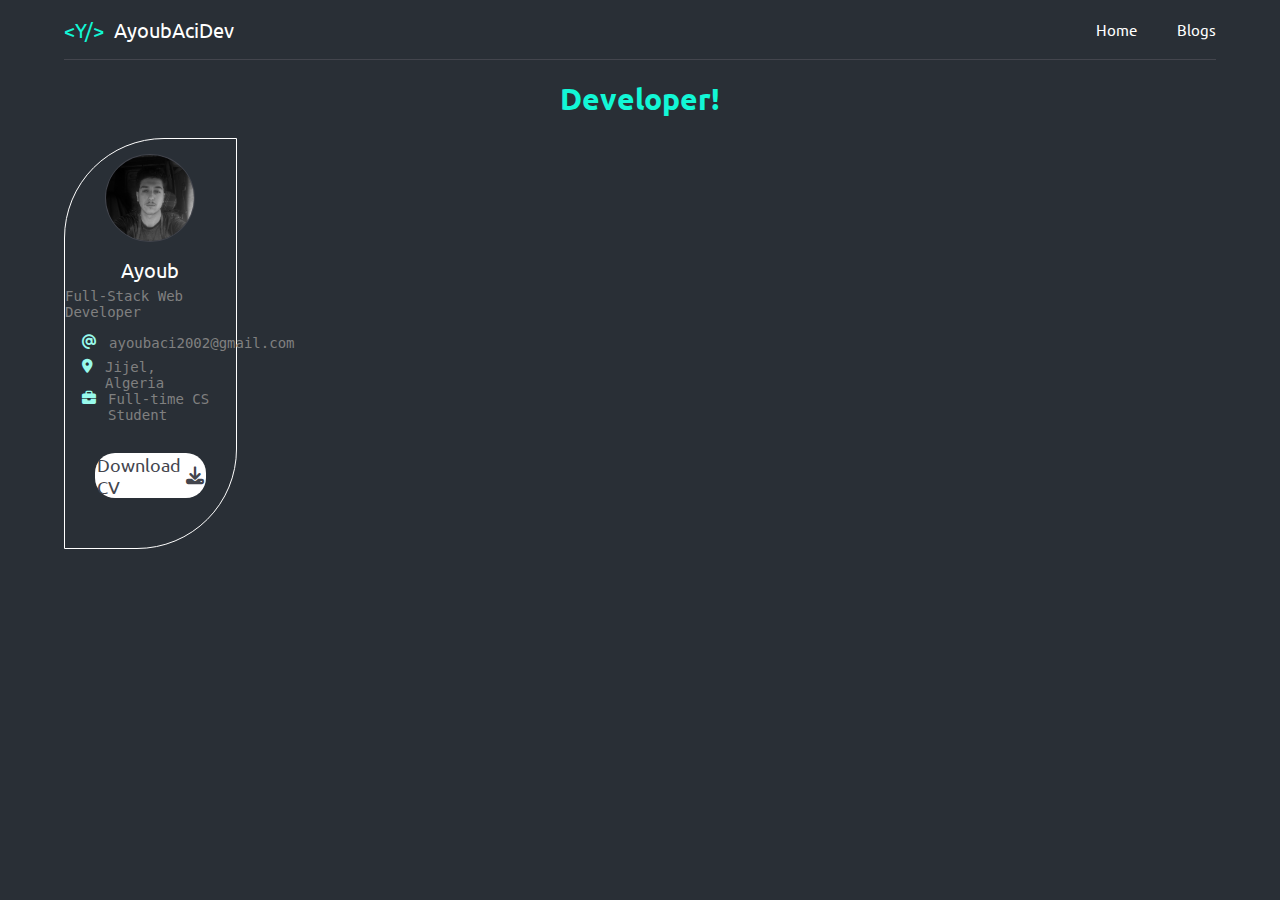
==== index.html @ ac1cf70b "startted working on the welcome section" ====
<!DOCTYPE html>
<html lang="en">
<head>
  <meta charset="UTF-8">
  <meta name="viewport" content="width=device-width, initial-scale=1.0">
  <!--css src files-->
  <link rel="stylesheet" href="./css/style.css">
  <link rel="stylesheet" href="./css/all.min.css">
  <!--css src files-->
  <!-- fonts external links -->
  <link rel="preconnect" href="https://fonts.googleapis.com">
  <link rel="preconnect" href="https://fonts.gstatic.com" crossorigin>
  <link href="https://fonts.googleapis.com/css2?family=Ubuntu:ital,wght@0,300;0,400;0,500;0,700;1,300;1,400;1,500;1,700&display=swap" rel="stylesheet">
  <!-- fonts external links -->
  <title>Ayoub's Space</title>
</head>
<body>
  <!-- header section-->
  <header>
    <div class="header-left">
      <div class="logo">&lt;Y/&gt;</div>
      <p class="logo-text">AyoubAciDev</p>
    </div>
    <div class="header-center">
      <a class="hover" href="index.html">Home</a>
      <a class="hover" href="index.html">Blogs</a>
    </div>
    <div class="navbar-trigger">
      <span></span>
      <span></span>
    </div>
  </header>
  <div class="drop-menu">
  </div>
  <!-- header section-->
  <!-- welcome section-->
   <h1>Developer!</h1>
   <div class="welcome-section">
    <div class="info-card">
      <img src="./assets/imgs/IMG20240409101817 (1).jpg" alt="profile pic">
      <p class="name">Ayoub</p>
      <p class="work-title grey-text">Full-Stack Web Developer</p>
      <div class="info-container">
        <i class="fa-solid fa-at"></i>
        <p class="grey-text">ayoubaci2002@gmail.com</p>
      </div>
      <div class="info-container">
        <i class="fa-solid fa-location-dot"></i>
        <p class="grey-text">Jijel, Algeria</p>
      </div>
      <div class="info-container">
        <i class="fa-solid fa-briefcase"></i>
        <p class="grey-text">Full-time CS Student</p>
      </div>
      <a href="./assets/documents/Ayoub_ACi.pdf" download class="cv-btn">Download CV <i class="fa-solid fa-download"></i></a>
    </div>
    <div class="aboutme-caption">
    </div>
   </div>
  <!-- welcome section-->
  <script src="main.js"></script>
</body>
</html>
---- css/style.css ----
/* global styling */
* {
  box-sizing: border-box;
  padding: 0px;
  margin: 0px;
}

/* global variables contains the main colors and values reusebale */
 :root {
  /* colors */
  --brand1 : #12F7D6 ;
  --brand2 : #98FAEC ;
  --bg1 : #292F36 ;
  --bg2 : #1A1E23 ;
  --grey : #43454D ;
  --white : #FFFFFF ;
  --html : #E54F26 ;
  --css : #0C73B8 ;
  --js : #E7A020 ;

  /* fonts */
  --main-font : ubuntu;
 }

 body {
  background-color:  var(--bg1);
  display: flex;
  flex-direction: column;
 }

 /* start header styling */
 header {
  display: flex;
  justify-content: space-between;
  height: 65px;
  background-color: var(--bg1);
  width: 90%;
  margin-left: 5%;
  border-bottom: 1.5px solid var(--grey);
  align-items: center;
 }

 /* header left styling */
 header .header-left {
  display: flex;
  width: 33%;
  justify-content: start;
  align-items: center;
  color: var(--white);
  font-family: var(--main-font);
  font-size: 23px;
 }

 /*logo*/
 .logo {
  color: var(--brand1);
  margin-right: 10px;
  font-size: 25px;
 }

 /*header middle part */
 header .header-center {
  display: flex;
  justify-content: end;
  align-items: center;
  width: 33%;
 }

 header .header-center a {
  color: var(--white);
  font-family: var(--main-font);
  font-size: 20px;
  margin-left: 40px;
  text-decoration: none;
 }


 /* hover effect on the header */
 header .hover:hover {
  color: var(--brand1);
 }

 /* start heading styling for the laptop screen size */
 @media (max-width: 1440px) {

  header {
    height: 60px;
  }
  header .header-left,.logo {
    font-size: 20px;
  }

  header .header-center a {
    font-size: 15px;
  }
 }

 /* media query max width 1024 px*/
 @media (max-width : 1024px){
  header {
    font-size: 13px;
  }
 }

 /* end heading styling for the laptop screen size */
 /* navbar trigger */
 header .navbar-trigger {
   display: flex;
   flex-direction: column;
   width: 50px;
   height: 50px;
   justify-content: center;
   align-items: end;
  }
  /* screen size 425px*/
  @media (max-width: 424px){
    header .header-center {
      display: none;
    }
  }

  @media (min-width: 425px){
    header .navbar-trigger {
      display: none;
    }
   }
  
 header .navbar-trigger span {
  width: 30px;
  height: 2px;
  background-color: white; 
  margin-bottom: 5px;
  transition: 100ms;
}

header .navbar-trigger .rotate{
  margin-bottom: -2px;
}
header .navbar-trigger .span1 {
  transform: rotate(45deg);
}
header .navbar-trigger .span2 {
  transform: rotate(-45deg);
}

 /* end header styling */

 /* styling drop menu for mobile screens*/
 .drop-menu {
  display: flex;
  flex-direction: column;
  justify-content: center;
  align-items: center;
  background-color: var(--grey);
  width :90% ;
  margin-left: 5%;
 }

 .drop-menu .menu-item {
   padding: 20px 0px 20px 0px;
   color: var(--white);
   font-family: var(--main-font);
   font-size: 17px;
   text-decoration: none;
   width: 100%;
   text-align: center;
  }
  .drop-menu > .menu-item {
    border-bottom: 1px solid var(--brand1);
  }

  /* start styling profile section*/
  .welcome-section {
    display: flex;
    width: 90%;
    margin-left: 5%;
    /*border: 1px solid red;*/
  }
  
  h1 {
    font-family: var(--main-font);
    color: var(--brand1);
    align-self: center;
    font-size: 30px;
    margin-top: 20px;
    margin-bottom: 20px;
  }
  /*in
  fo card styling*/
  .info-card {
    display: flex;
    flex-direction: column;
    width: 15%;
    justify-content: center;
    align-items: center;
    font-family: var(--main-font);
    color: var(--white);
    font-size: 14px;
    border: 1px solid var(--white);
    border-top-left-radius: 100px;
    border-bottom-right-radius: 100px;
     }

  .info-card img {
    width: 90px;
    border: 1px solid var(--grey);
    border-radius: 50%;
    margin: 15px 0px 15px 0px;
  }
  .welcome-section .info-card .name {
    font-size: 20px;
    padding-bottom: 5px;
  }

  .info-card .work-title {
    padding-bottom: 15px;
  }
  .welcome-section .info-card .info-container {
    display: flex;
    width: 80%;
    justify-content: start;
  }

  .welcome-section .info-card .info-container i {
    color: var(--brand2);
    padding-right: 12px;
    padding-bottom: 10px;
  }
  
  .cv-btn {
    width: 65%;
    background-color: var(--white);
    color: var(--grey);
    text-decoration: none;
    font-family: var(--main-font);
    margin-bottom: 50px;
    margin-top: 30px;
    font-size: 18px;
    height: 45px;
    display: flex;
    justify-content: center;
    align-items: center;
    padding: 0px 5px 0px 5px;
    border-radius: 20px;

  }
  
  .cv-btn:hover {
    background-color: var(--brand1);
    color: var(--bg1);
  }
  .cv-btn i {
    margin-left: 5px;
  }
  .grey-text {
    color: grey;
    font-family: monospace;
  }

  /* end styling welcome section*/
  /* start styling the welcome section*/
  .welcoming-section {
    display: flex;
    width: 75%;
  }

  /* end styling the welcome section*/
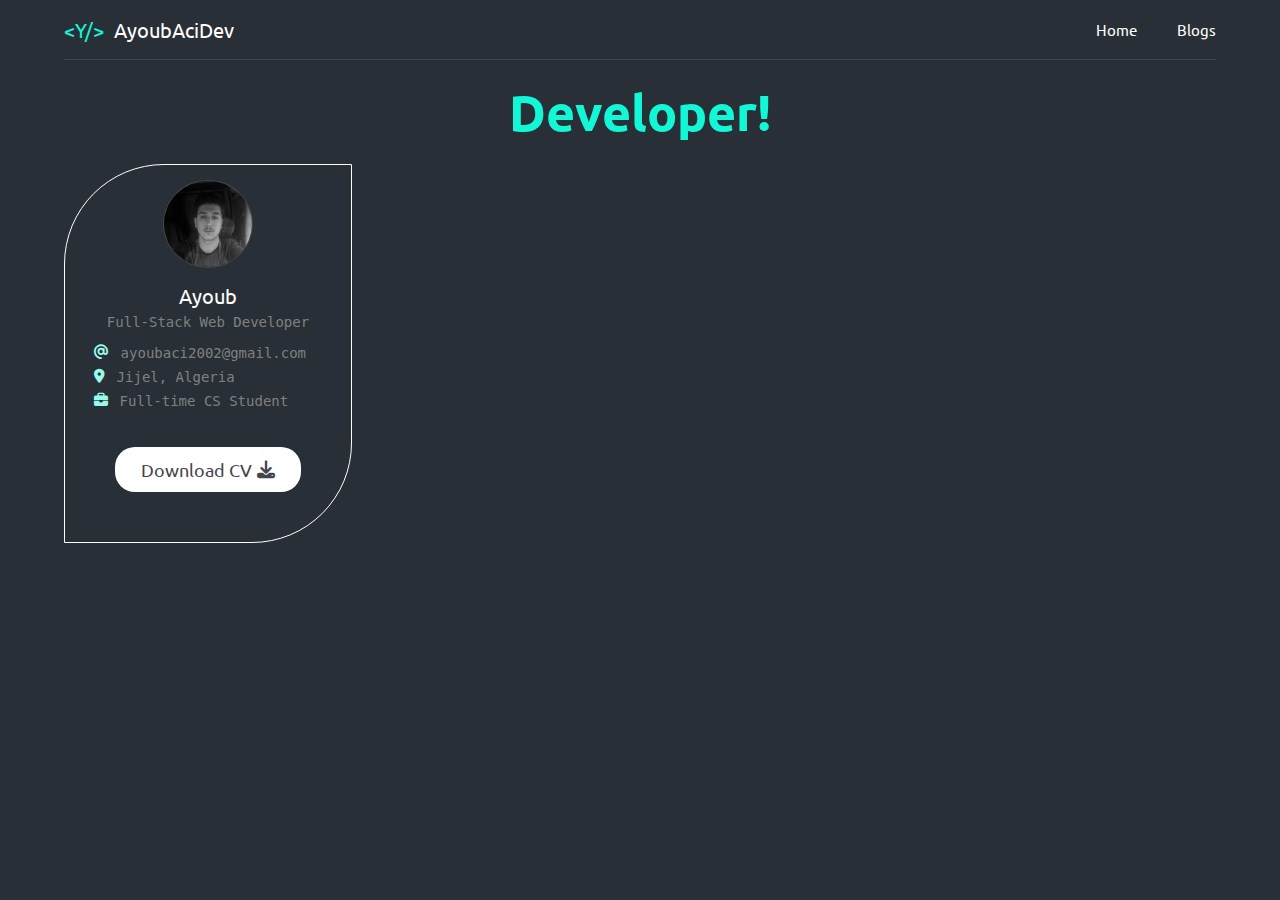
==== commit ecedb9a1: "I made the info card responsive in the small screens" ====
--- a/index.html
+++ b/index.html
@@ -55,6 +55,7 @@
       <a href="./assets/documents/Ayoub_ACi.pdf" download class="cv-btn">Download CV <i class="fa-solid fa-download"></i></a>
     </div>
     <div class="aboutme-caption">
+      
     </div>
    </div>
   <!-- welcome section-->
--- a/css/style.css
+++ b/css/style.css
@@ -181,7 +181,7 @@
     font-family: var(--main-font);
     color: var(--brand1);
     align-self: center;
-    font-size: 30px;
+    font-size: 50px;
     margin-top: 20px;
     margin-bottom: 20px;
   }
@@ -263,5 +263,38 @@
     display: flex;
     width: 75%;
   }
+/* welcome section media queries*/
+@media (max-width: 1724px ){
+  .info-card{
+    width: 20%;
+  }
+}
+
+@media (max-width: 1300px ){
+  .info-card{
+    width: 25%;
+  }
+}
+
+@media (max-width: 1024px ){
+  .welcome-section{
+    flex-direction: column;
+    align-items: center;
+  }
+  .info-card {
+    width: 40%;
+  }
+}
+
+@media (max-width: 630px ){
+  .info-card{
+    width: 60%;
+  }
+}
+@media (max-width: 425px ){
+  .info-card{
+    width: 80%;
+  }
+}
 
   /* end styling the welcome section*/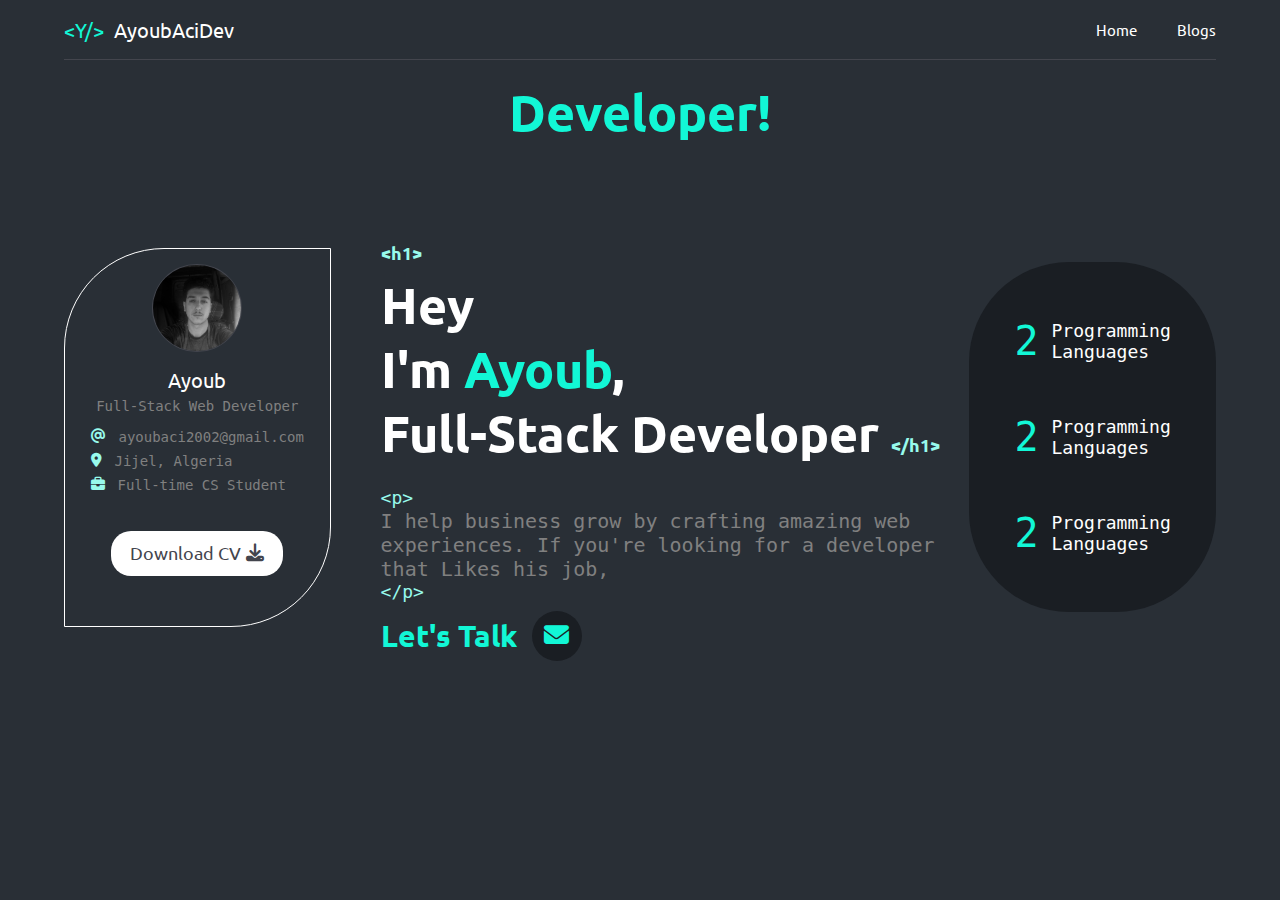
==== commit bf78683e: "today I worked on completing the first section where a brief introduction about me the owner" ====
--- a/index.html
+++ b/index.html
@@ -34,8 +34,8 @@
   </div>
   <!-- header section-->
   <!-- welcome section-->
-   <h1>Developer!</h1>
-   <div class="welcome-section">
+<h1 class="developer">Developer!</h1>
+<div class="welcome-section">
     <div class="info-card">
       <img src="./assets/imgs/IMG20240409101817 (1).jpg" alt="profile pic">
       <p class="name">Ayoub</p>
@@ -54,10 +54,35 @@
       </div>
       <a href="./assets/documents/Ayoub_ACi.pdf" download class="cv-btn">Download CV <i class="fa-solid fa-download"></i></a>
     </div>
-    <div class="aboutme-caption">
-      
-    </div>
-   </div>
+
+    <!--about me section-->
+    <div class="hey">
+      <h1><span class="html-tag">&lt;h1&gt;</span><br> Hey <br>I'm <span class="name">Ayoub</span>, <br>Full-Stack Developer <span class="html-tag">&lt;/h1&gt;</span></h1>
+      <p class="hey-caption">
+        <span class="html-tag">&lt;p&gt;</span> <br> I help business grow by crafting amazing web experiences. If you're looking for a developer that Likes his job, <br> <sup><span class="html-tag">&lt;/p&gt;</span></sup>
+      </p>
+      <div class="let-talk">
+        <h2>Let's Talk</h2>
+        <a href="mailto:ayoubaci2002@gmail.com?subject=I%20am%20interested%20in%20your%20work&body=Hey%20there%20Ayoub,%20I%20hope%20you%20are%20doing%20well,">
+        <i class="fa-solid fa-envelope"></i></a>  
+      </div>
+  </div>
+
+  <div class="tech-stack">
+        <div class="row">
+          <span>2</span>
+          <p>Programming <br> Languages</p>
+        </div>
+        <div class="row">
+          <span>2</span>
+          <p>Programming <br> Languages</p>
+        </div>
+        <div class="row">
+          <span>2</span>
+          <p>Programming <br> Languages</p>
+        </div>
+  </div>
+</div>
   <!-- welcome section-->
   <script src="main.js"></script>
 </body>
--- a/css/style.css
+++ b/css/style.css
@@ -100,6 +100,9 @@
   header {
     font-size: 13px;
   }
+  .developer {
+    font-size: 40px;
+  }
  }
 
  /* end heading styling for the laptop screen size */
@@ -174,7 +177,9 @@
     display: flex;
     width: 90%;
     margin-left: 5%;
-    /*border: 1px solid red;*/
+    margin-right: 5%;
+    justify-content: center;
+    align-items: center;
   }
   
   h1 {
@@ -185,12 +190,13 @@
     margin-top: 20px;
     margin-bottom: 20px;
   }
-  /*in
-  fo card styling*/
-  .info-card {
+
+/*info card styling*/
+
+.info-card {
     display: flex;
     flex-direction: column;
-    width: 15%;
+    width: 270px;
     justify-content: center;
     align-items: center;
     font-family: var(--main-font);
@@ -199,6 +205,7 @@
     border: 1px solid var(--white);
     border-top-left-radius: 100px;
     border-bottom-right-radius: 100px;
+    margin-right: 50px;
      }
 
   .info-card img {
@@ -257,44 +264,118 @@
     font-family: monospace;
   }
 
-  /* end styling welcome section*/
-  /* start styling the welcome section*/
-  .welcoming-section {
-    display: flex;
-    width: 75%;
-  }
+/* end styling welcome section*/
+/* start styling the welcome section*/
+
+
+/*styling hey section*/
+
+/*style hey header*/
+
+.hey {
+  width: 50%;
+  margin-right: 20px;
+  margin-top: 25px;
+}
+.hey h1 {
+  color: var(--white);
+}
+
+.hey .html-tag {
+  color: var(--brand2);
+  font-size: 18px;
+}
+
+.hey .name {
+  color: var(--brand1);
+}
+
+.hey .hey-caption {
+  color: grey;
+  font-size: 20px;
+  font-family: monospace;
+}
+.let-talk {
+  display: flex;
+  align-items: center;
+  color: var(--brand1);
+  font-family: var(--main-font);
+  font-size: 20px;
+  font-weight: lighter;
+  margin-bottom: 50px;
+}
+
+.let-talk  a{
+  text-decoration: none;
+  color: var(--brand1);
+  font-size: 25px;
+  cursor: pointer;
+  background-color: var(--bg2);
+  width: 50px;
+  height: 50px;
+  display: flex;
+  justify-content: center;
+  align-items: center;
+  margin-left: 15px;
+  border-radius: 50%;
+}
+
+/*style tech stack section*/
+
+.tech-stack {
+  width: 250px;
+  height: 350px;
+  display: flex;
+  flex-direction: column;
+  justify-content: center;
+  align-items: center;
+  border-radius: 100px;
+  background-color: var(--bg2);
+  color: var(--white);
+  font-family: monospace;
+  font-size: 18px;
+  padding: 25px 0px 25px 0px;
+}
+
+.tech-stack .row {
+  display: flex;
+  margin: 25px 0px 25px 0px ;
+  align-items: center;
+}
+.tech-stack span {
+  color: var(--brand1);
+  margin-right: 13px;
+  font-size: 40px;
+}
+
 /* welcome section media queries*/
-@media (max-width: 1724px ){
-  .info-card{
-    width: 20%;
-  }
-}
-
-@media (max-width: 1300px ){
-  .info-card{
-    width: 25%;
-  }
-}
-
-@media (max-width: 1024px ){
+@media (max-width: 1050px ){
   .welcome-section{
     flex-direction: column;
     align-items: center;
+    flex-wrap: wrap;
+    justify-content: center;
   }
   .info-card {
-    width: 40%;
-  }
-}
-
-@media (max-width: 630px ){
-  .info-card{
-    width: 60%;
-  }
-}
-@media (max-width: 425px ){
-  .info-card{
+    margin-right: 0px;
+  }
+
+  .tech-stack {
+    margin-top: 50px;
+  }
+  
+  .hey {
+    margin-right: 0px;
+  }
+
+  .hey h1{
+    font-size: 25px;
+  }
+}
+
+@media (max-width: 1000px ){
+   .hey {
     width: 80%;
-  }
-}
-
+   }
+}
   /* end styling the welcome section*/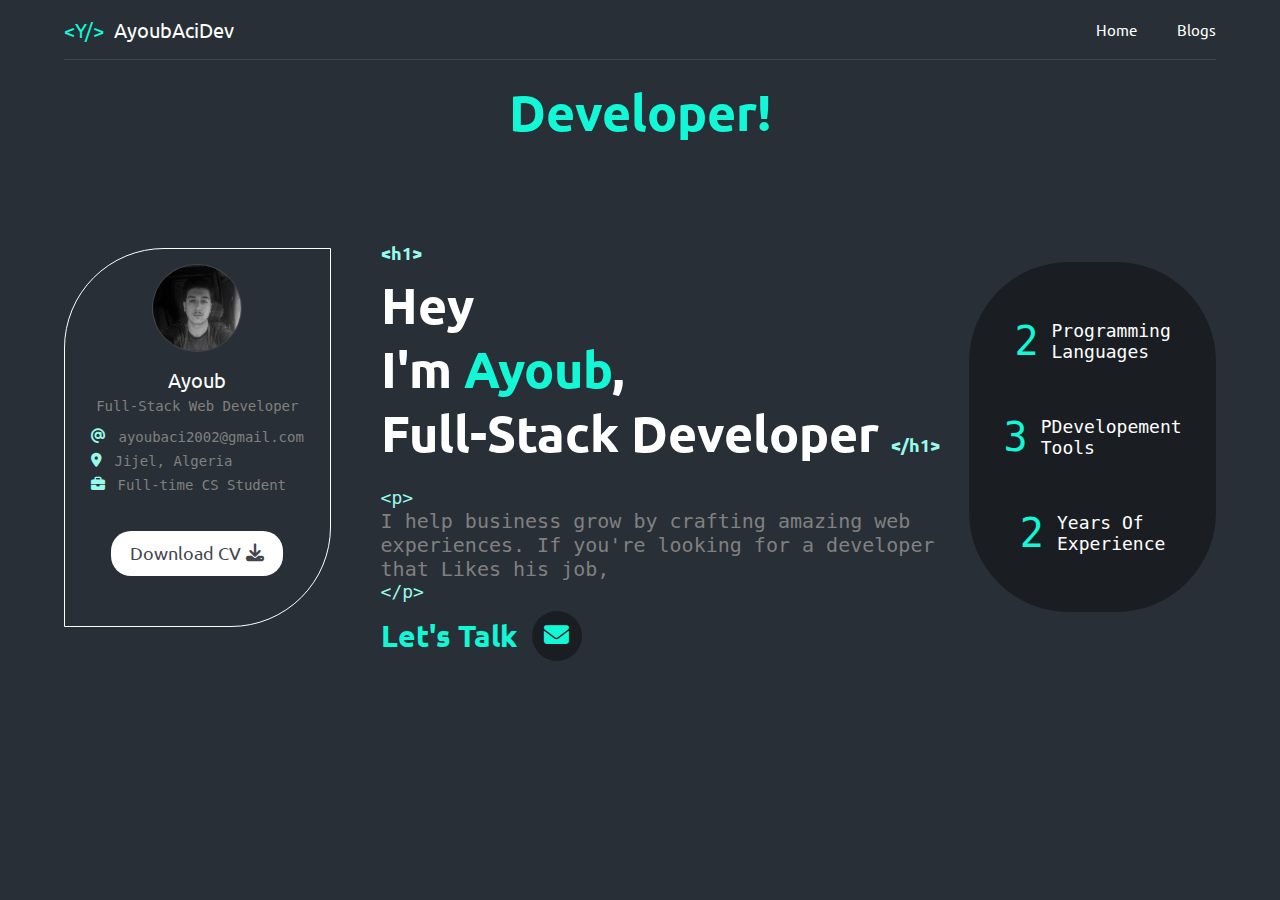
==== commit 6b6cc0fc: "add some content" ====
--- a/index.html
+++ b/index.html
@@ -74,12 +74,12 @@
           <p>Programming <br> Languages</p>
         </div>
         <div class="row">
-          <span>2</span>
-          <p>Programming <br> Languages</p>
+          <span>3</span>
+          <p>PDevelopement <br> Tools</p>
         </div>
         <div class="row">
           <span>2</span>
-          <p>Programming <br> Languages</p>
+          <p>Years Of<br> Experience</p>
         </div>
   </div>
 </div>
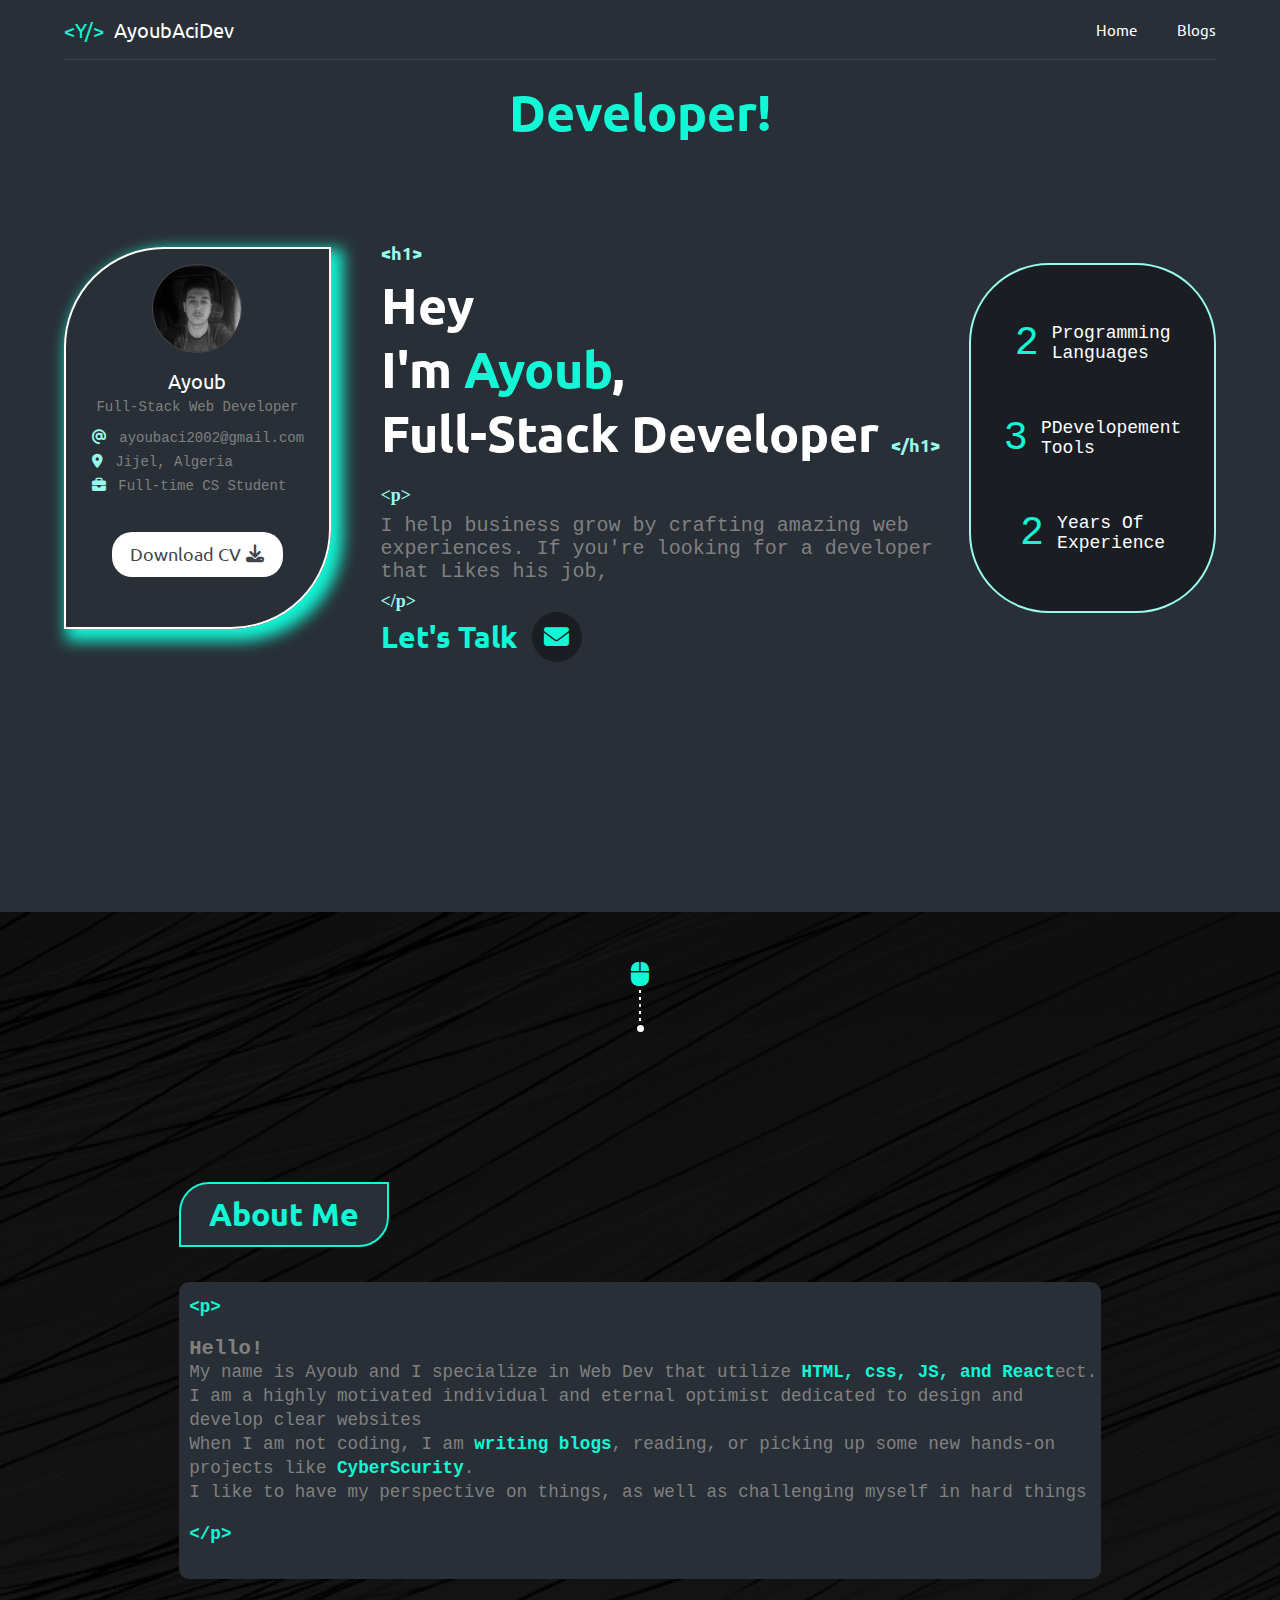
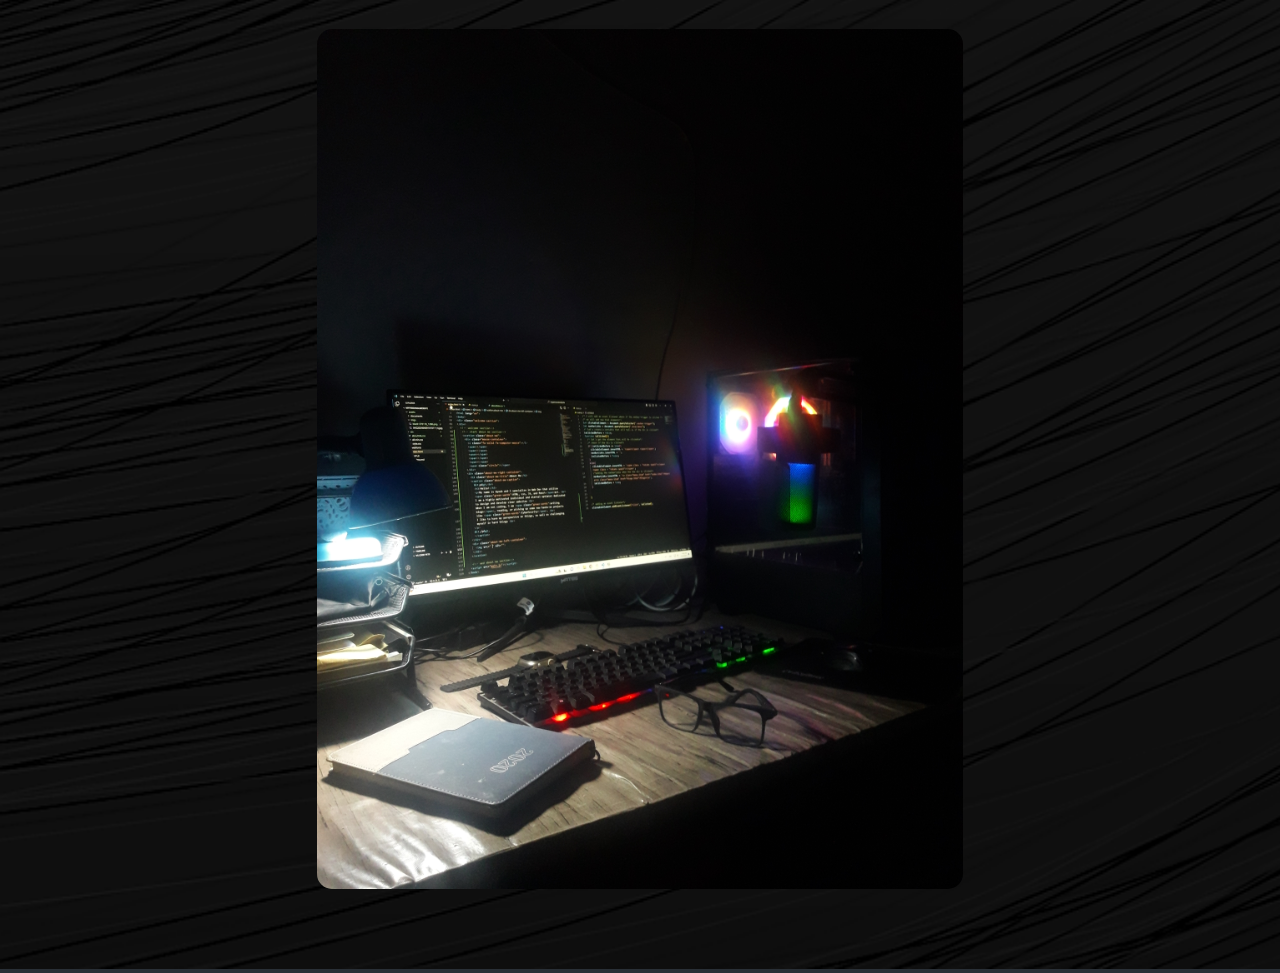
==== commit adb1b81c: "built the whole about me section" ====
--- a/index.html
+++ b/index.html
@@ -6,6 +6,7 @@
   <!--css src files-->
   <link rel="stylesheet" href="./css/style.css">
   <link rel="stylesheet" href="./css/all.min.css">
+  <link rel="stylesheet" href="./css/aboutMe.css">
   <!--css src files-->
   <!-- fonts external links -->
   <link rel="preconnect" href="https://fonts.googleapis.com">
@@ -58,9 +59,11 @@
     <!--about me section-->
     <div class="hey">
       <h1><span class="html-tag">&lt;h1&gt;</span><br> Hey <br>I'm <span class="name">Ayoub</span>, <br>Full-Stack Developer <span class="html-tag">&lt;/h1&gt;</span></h1>
-      <p class="hey-caption">
-        <span class="html-tag">&lt;p&gt;</span> <br> I help business grow by crafting amazing web experiences. If you're looking for a developer that Likes his job, <br> <sup><span class="html-tag">&lt;/p&gt;</span></sup>
+      <span class="html-tag">&lt;p&gt;</span> <br>
+      <p class="hey-div   ">
+        I help business grow by crafting amazing web experiences. If you're looking for a developer that Likes his job, <br>
       </p>
+      <span class="html-tag">&lt;/p&gt;</span>
       <div class="let-talk">
         <h2>Let's Talk</h2>
         <a href="mailto:ayoubaci2002@gmail.com?subject=I%20am%20interested%20in%20your%20work&body=Hey%20there%20Ayoub,%20I%20hope%20you%20are%20doing%20well,">
@@ -84,6 +87,43 @@
   </div>
 </div>
   <!-- welcome section-->
+   <!-- start about me section-->
+    <!-- mouse effect -->
+   <scetion class="about-me">
+    <div class="mouse-container">
+      <i class="fa-solid fa-computer-mouse"></i>
+      <span></span>
+      <span></span>
+      <span></span>
+      <span></span>
+      <span></span>
+      <span class="circle"></span>
+    </div>
+
+    <!-- about me main section-->
+    <div class="about-me-main">
+      <div class="about-me-left-container">
+        <h2 class="about-me-title">About Me</h2>
+        <div class="about-me-div">
+          <span class="green-words">&lt;p&gt;</span><br>
+          <h3>Hello!</h3>
+          <p>My name is Ayoub and I specialize in Web Dev that utilize <span class="green-words">HTML, css, JS, and React</span>ect. <br>
+            I am a highly motivated individual and eternal optimist dedicated to design and develop clear websites <br>
+            When I am not coding, I am <span class="green-words">writing blogs</span>, reading, or picking up some new hands-on projects like <span class="green-words">CyberScurity</span>. <br>
+            I like to have my perspective on things, as well as challenging myself in hard things
+          </p>
+          <br>
+          <span class="green-words">&lt;/p&gt;</span><br>
+        </div>
+      </div>
+      <div class="about-me-right-container">
+        <img src="./assets/imgs/my-setup.jpg" alt="">
+      </div>
+
+    </div>
+   </scetion>
+   
+   <!-- end about me section-->
   <script src="main.js"></script>
 </body>
 </html>--- a/css/style.css
+++ b/css/style.css
@@ -202,10 +202,11 @@
     font-family: var(--main-font);
     color: var(--white);
     font-size: 14px;
-    border: 1px solid var(--white);
+    border: 2px solid var(--white);
     border-top-left-radius: 100px;
     border-bottom-right-radius: 100px;
     margin-right: 50px;
+    box-shadow: 7px 7px 15px 5px var(--brand1);
      }
 
   .info-card img {
@@ -284,17 +285,20 @@
 .hey .html-tag {
   color: var(--brand2);
   font-size: 18px;
+  font-weight: bold;
 }
 
 .hey .name {
   color: var(--brand1);
 }
 
-.hey .hey-caption {
+.hey .hey-div {
   color: grey;
   font-size: 20px;
   font-family: monospace;
-}
+  margin: 8px 0px 8px 0px;
+}
+
 .let-talk {
   display: flex;
   align-items: center;
@@ -320,6 +324,9 @@
   border-radius: 50%;
 }
 
+.top {
+  margin: 8px 0px 8px 0px;
+}
 /*style tech stack section*/
 
 .tech-stack {
@@ -329,12 +336,13 @@
   flex-direction: column;
   justify-content: center;
   align-items: center;
-  border-radius: 100px;
+  border-radius: 80px;
   background-color: var(--bg2);
   color: var(--white);
   font-family: monospace;
   font-size: 18px;
   padding: 25px 0px 25px 0px;
+  border: 2px solid var(--brand2);
 }
 
 .tech-stack .row {
--- a/css/aboutMe.css
+++ b/css/aboutMe.css
@@ -0,0 +1,152 @@
+/* global styling */
+* {
+  box-sizing: border-box;
+  padding: 0px;
+  margin: 0px;
+}
+
+/* global variables contains the main colors and values reusebale */
+ :root {
+  /* colors */
+  --brand1 : #12F7D6 ;
+  --brand2 : #98FAEC ;
+  --bg1 : #292F36 ;
+  --bg2 : #1A1E23 ;
+  --grey : #43454D ;
+  --white : #FFFFFF ;
+  --html : #E54F26 ;
+  --css : #0C73B8 ;
+  --js : #E7A020 ;
+
+  /* fonts */
+  --main-font : ubuntu;
+ }
+
+ /* start about me section styling*/
+ .about-me {
+  display: flex;
+  flex-direction: column;
+  align-items: center;
+  margin-top: 200px;
+  background-image: url("../assets/imgs/black-370118_1280.png");
+  background-size: cover;
+  width: 100%;
+  padding-bottom: 80px;
+ }
+
+ /* styling the mouse effect */
+.about-me .mouse-container {
+  display: flex;
+  flex-direction: column;
+  align-items: center;
+  width: 100%;
+  margin-top: 50px;
+  color: var(--brand1);
+  margin-bottom: 150px;
+}
+
+.about-me .mouse-container i {
+  font-size: 1.5rem;
+}
+.about-me .mouse-container span {
+  width: 1.5px;
+  height: 3px;
+  background-color: var(--white);
+  margin-top: 4px;
+}
+
+.about-me .mouse-container .circle {
+  width: 7px;
+  height: 7px;
+  border-radius: 50%;
+}
+ /* styling the mouse effect */
+ 
+ /* main about me section */
+ .about-me-main {
+  display: flex;
+  width: 90%;
+  justify-content: center;
+  align-items: center;
+ }
+ /* about left about me */
+ .about-me-left-container {
+   display: flex;
+   flex-direction: column;
+   width: 50%;
+   margin-right: 50px;
+  }
+  
+  .about-me-title {
+    color: var(--brand1);
+    font-size: 32px;
+    font-family: var(--main-font);
+    display: flex;
+    justify-content: center;
+    align-items: center;
+    border: 2px solid var(--brand1);
+    padding: 10px 20px 10px 20px;
+    border-top-left-radius: 30px;
+    border-bottom-right-radius: 30px;
+    width: 210px;
+    background-color: var(--bg1);
+  }
+  
+  .about-me-div{
+    display: flex;
+    flex-direction: column;
+    align-items: start;
+    margin-top: 10px;
+    background-color: var(--bg1);
+    color: white;
+    padding: 15px 0px 15px 10px;
+    font-family: monospace;
+    color: grey;
+    border-radius: 10px;
+    margin-top: 35px;
+    font-size: 1.1rem;
+  }
+
+  .about-me-div p {
+    line-height: 1.5rem;
+  }
+
+  .about-me-div .green-words {
+    color: var(--brand1);
+    font-weight: bolder;
+  }
+
+  /* about right img about me */
+  .about-me-right-container {
+    display: flex;
+    justify-content: center;
+    align-items: center;
+    width: 30%;
+    background-size: cover;
+  }
+.about-me-right-container img {
+  width: 60%;
+  border-radius: 15px;
+}
+
+/* start about me media queries */
+@media (max-width: 1300px){
+  .about-me-main {
+    flex-direction: column;
+  }
+
+  .about-me-main .about-me-left-container {
+    width: 80%;
+    margin-right: 0px;
+  }
+
+  .about-me-main .about-me-right-container {
+    margin-top: 50px;
+    width: 80%;
+  }
+  .about-me-main .about-me-right-container img{
+    width: 70%;
+  }
+}
+/* end about me media queries */
+ /* end about me section styling*/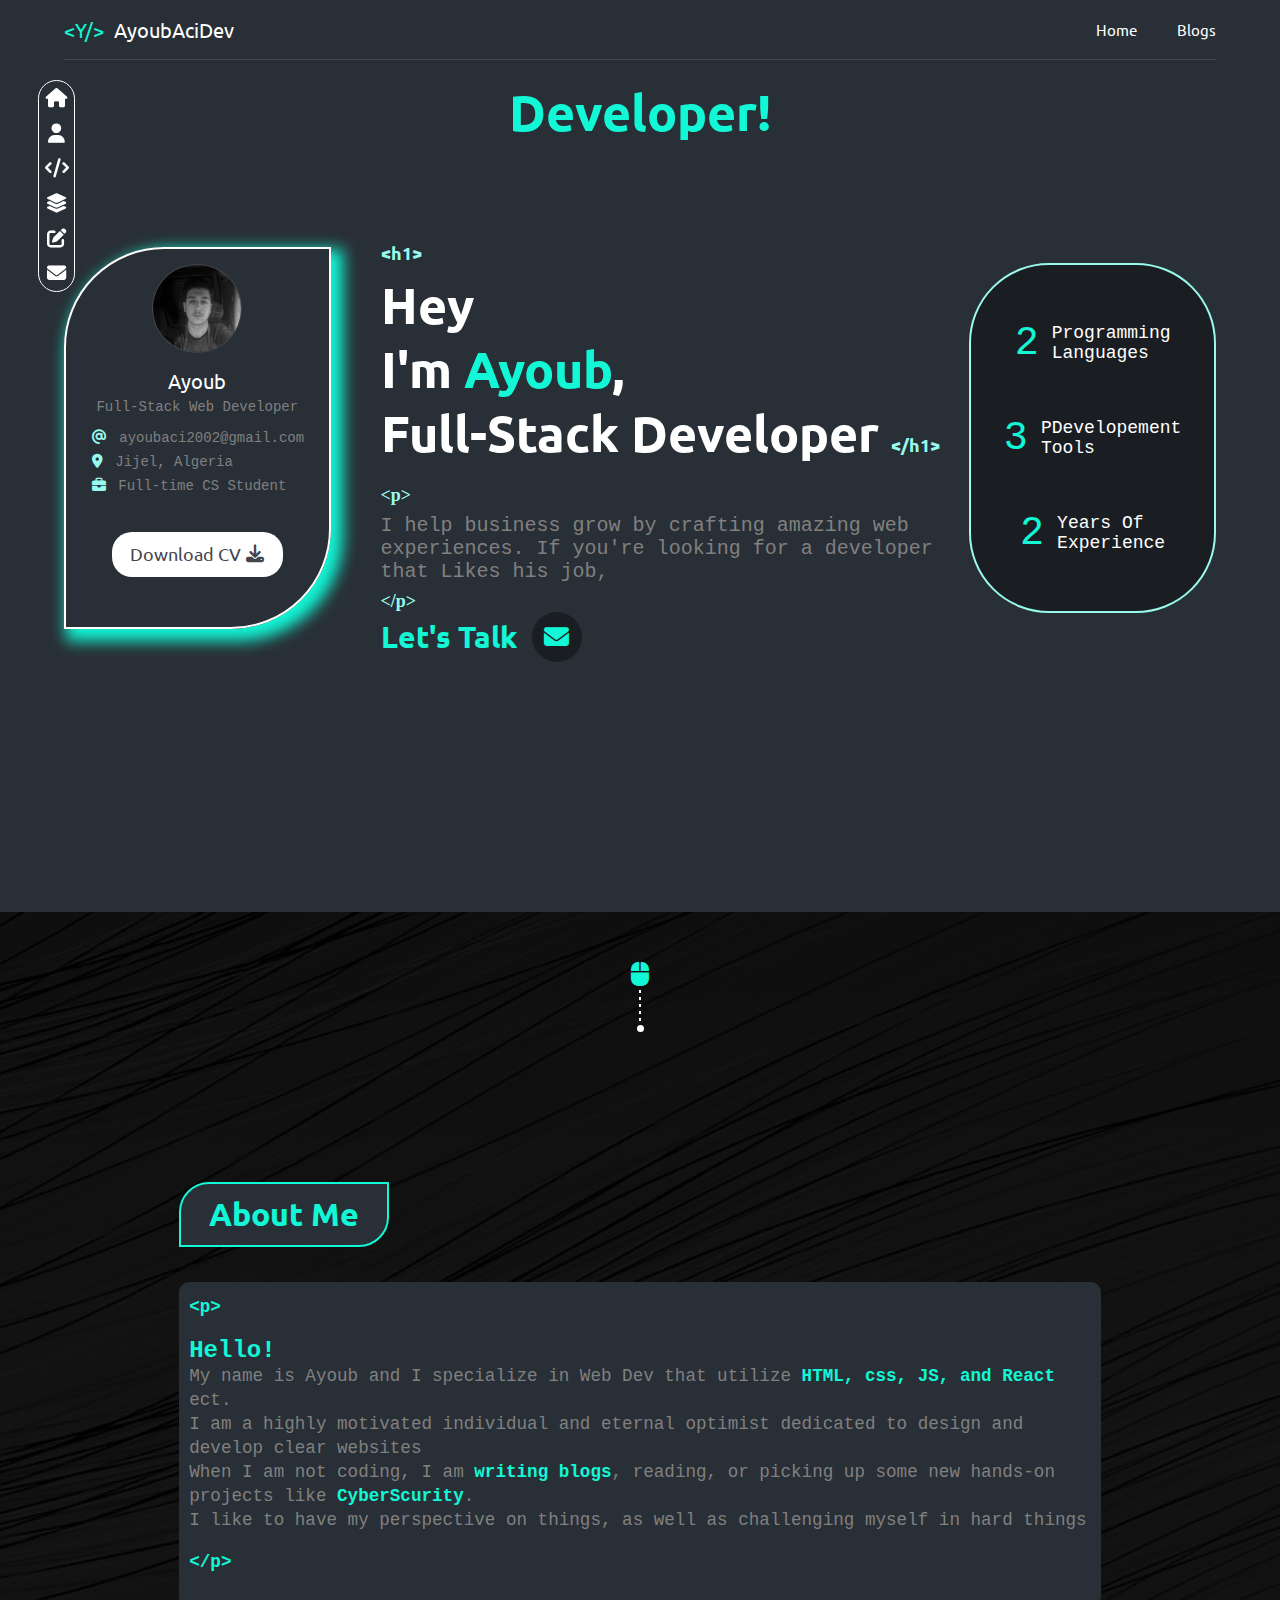
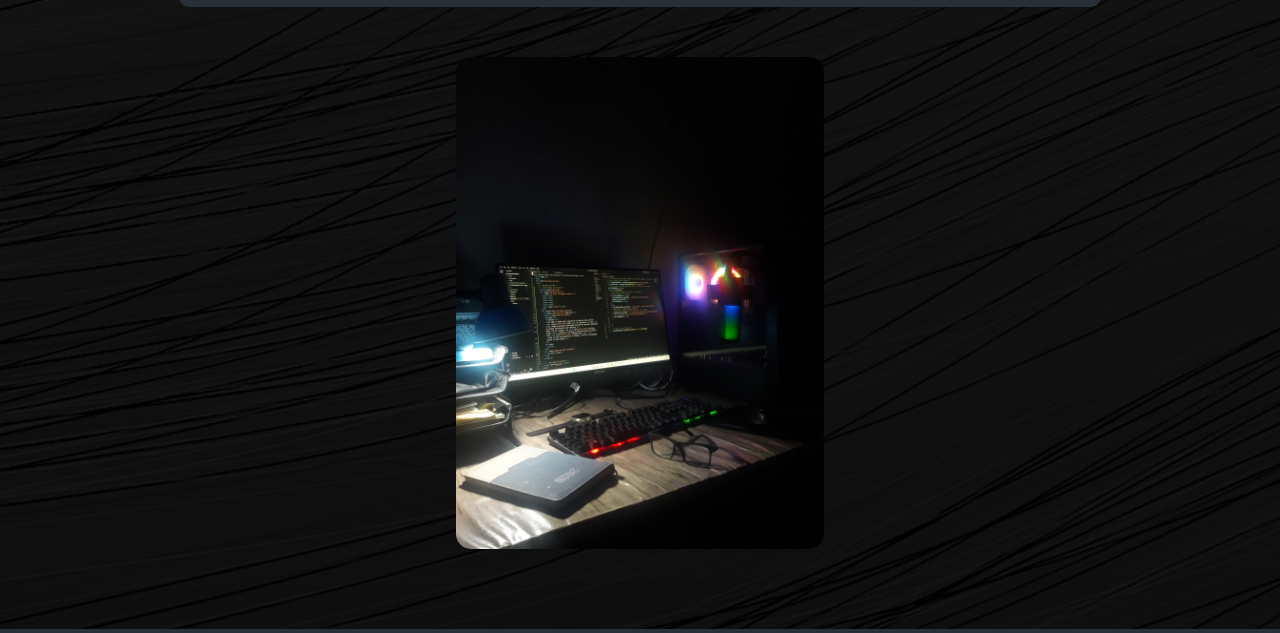
==== commit 870b995a: "built the navigation side bar with functioanlity of it" ====
--- a/index.html
+++ b/index.html
@@ -7,6 +7,7 @@
   <link rel="stylesheet" href="./css/style.css">
   <link rel="stylesheet" href="./css/all.min.css">
   <link rel="stylesheet" href="./css/aboutMe.css">
+  <link rel="stylesheet" href="./css/navigation-side-bar.css">
   <!--css src files-->
   <!-- fonts external links -->
   <link rel="preconnect" href="https://fonts.googleapis.com">
@@ -37,6 +38,15 @@
   <!-- welcome section-->
 <h1 class="developer">Developer!</h1>
 <div class="welcome-section">
+  <!-- building the navigation side bar with scroll effect-->
+  <div class="nav-side-bar">
+    <a href="index.html" title="Home"><i class="fa-solid fa-house house"></i></a>
+    <a href="#about-me" title="About me"><i class="fa-solid fa-user"></i></a>
+    <a href="#"><i class="fa-solid fa-code"></i></a>
+    <a href="#"><i class="fa-solid fa-layer-group"></i></a>
+    <a href="#"><i class="fa-solid fa-pen-to-square"></i></a>
+    <a href="#"><i class="fa-solid fa-envelope"></i></a>
+  </div>
     <div class="info-card">
       <img src="./assets/imgs/IMG20240409101817 (1).jpg" alt="profile pic">
       <p class="name">Ayoub</p>
@@ -89,7 +99,7 @@
   <!-- welcome section-->
    <!-- start about me section-->
     <!-- mouse effect -->
-   <scetion class="about-me">
+   <scetion class="about-me" id="about-me">
     <div class="mouse-container">
       <i class="fa-solid fa-computer-mouse"></i>
       <span></span>
@@ -107,7 +117,7 @@
         <div class="about-me-div">
           <span class="green-words">&lt;p&gt;</span><br>
           <h3>Hello!</h3>
-          <p>My name is Ayoub and I specialize in Web Dev that utilize <span class="green-words">HTML, css, JS, and React</span>ect. <br>
+          <p>My name is Ayoub and I specialize in Web Dev that utilize <span class="green-words">HTML, css, JS, and React</span> ect. <br>
             I am a highly motivated individual and eternal optimist dedicated to design and develop clear websites <br>
             When I am not coding, I am <span class="green-words">writing blogs</span>, reading, or picking up some new hands-on projects like <span class="green-words">CyberScurity</span>. <br>
             I like to have my perspective on things, as well as challenging myself in hard things
--- a/css/aboutMe.css
+++ b/css/aboutMe.css
@@ -110,7 +110,11 @@
   .about-me-div p {
     line-height: 1.5rem;
   }
-
+  
+  .about-me-div h3 {
+    color: var(--brand1);
+    font-size: 1.5rem;
+  }
   .about-me-div .green-words {
     color: var(--brand1);
     font-weight: bolder;
@@ -134,19 +138,23 @@
   .about-me-main {
     flex-direction: column;
   }
-
+  
   .about-me-main .about-me-left-container {
     width: 80%;
     margin-right: 0px;
   }
-
+  
   .about-me-main .about-me-right-container {
     margin-top: 50px;
     width: 80%;
   }
   .about-me-main .about-me-right-container img{
-    width: 70%;
+    width: 40%;
   }
 }
+@media (max-width: 1300px) {
+  
+}
+
 /* end about me media queries */
  /* end about me section styling*/--- a/css/navigation-side-bar.css
+++ b/css/navigation-side-bar.css
@@ -0,0 +1,59 @@
+/* global styling */
+* {
+  box-sizing: border-box;
+  padding: 0px;
+  margin: 0px;
+}
+
+/* global variables contains the main colors and values reusebale */
+ :root {
+  /* colors */
+  --brand1 : #12F7D6 ;
+  --brand2 : #98FAEC ;
+  --bg1 : #292F36 ;
+  --bg2 : #1A1E23 ;
+  --grey : #43454D ;
+  --white : #FFFFFF ;
+  --html : #E54F26 ;
+  --css : #0C73B8 ;
+  --js : #E7A020 ;
+
+  /* fonts */
+  --main-font : ubuntu;
+ }
+
+ body {
+  background-color:  var(--bg1);
+  display: flex;
+  flex-direction: column;
+ }
+
+ /* start styling nav side bar */
+ .welcome-section .nav-side-bar {
+  display: flex;
+  flex-direction: column;
+  position: fixed;
+  align-items: center;
+  top: 80px;
+  left: 3%;
+  border: 1px solid var(--white);
+  border-radius: 25px;
+}
+
+.nav-side-bar a {
+  text-decoration: none;
+  display: flex;
+  justify-content: center;
+  align-items: center;
+  color: var(--white);
+  font-size: 1.2rem;
+  width: 35px;
+  height: 35px;
+  border-radius: 50%;
+}
+
+.nav-side-bar a:hover {
+  background-color: var(--brand1);
+
+}
+ /* end styling nav side bar */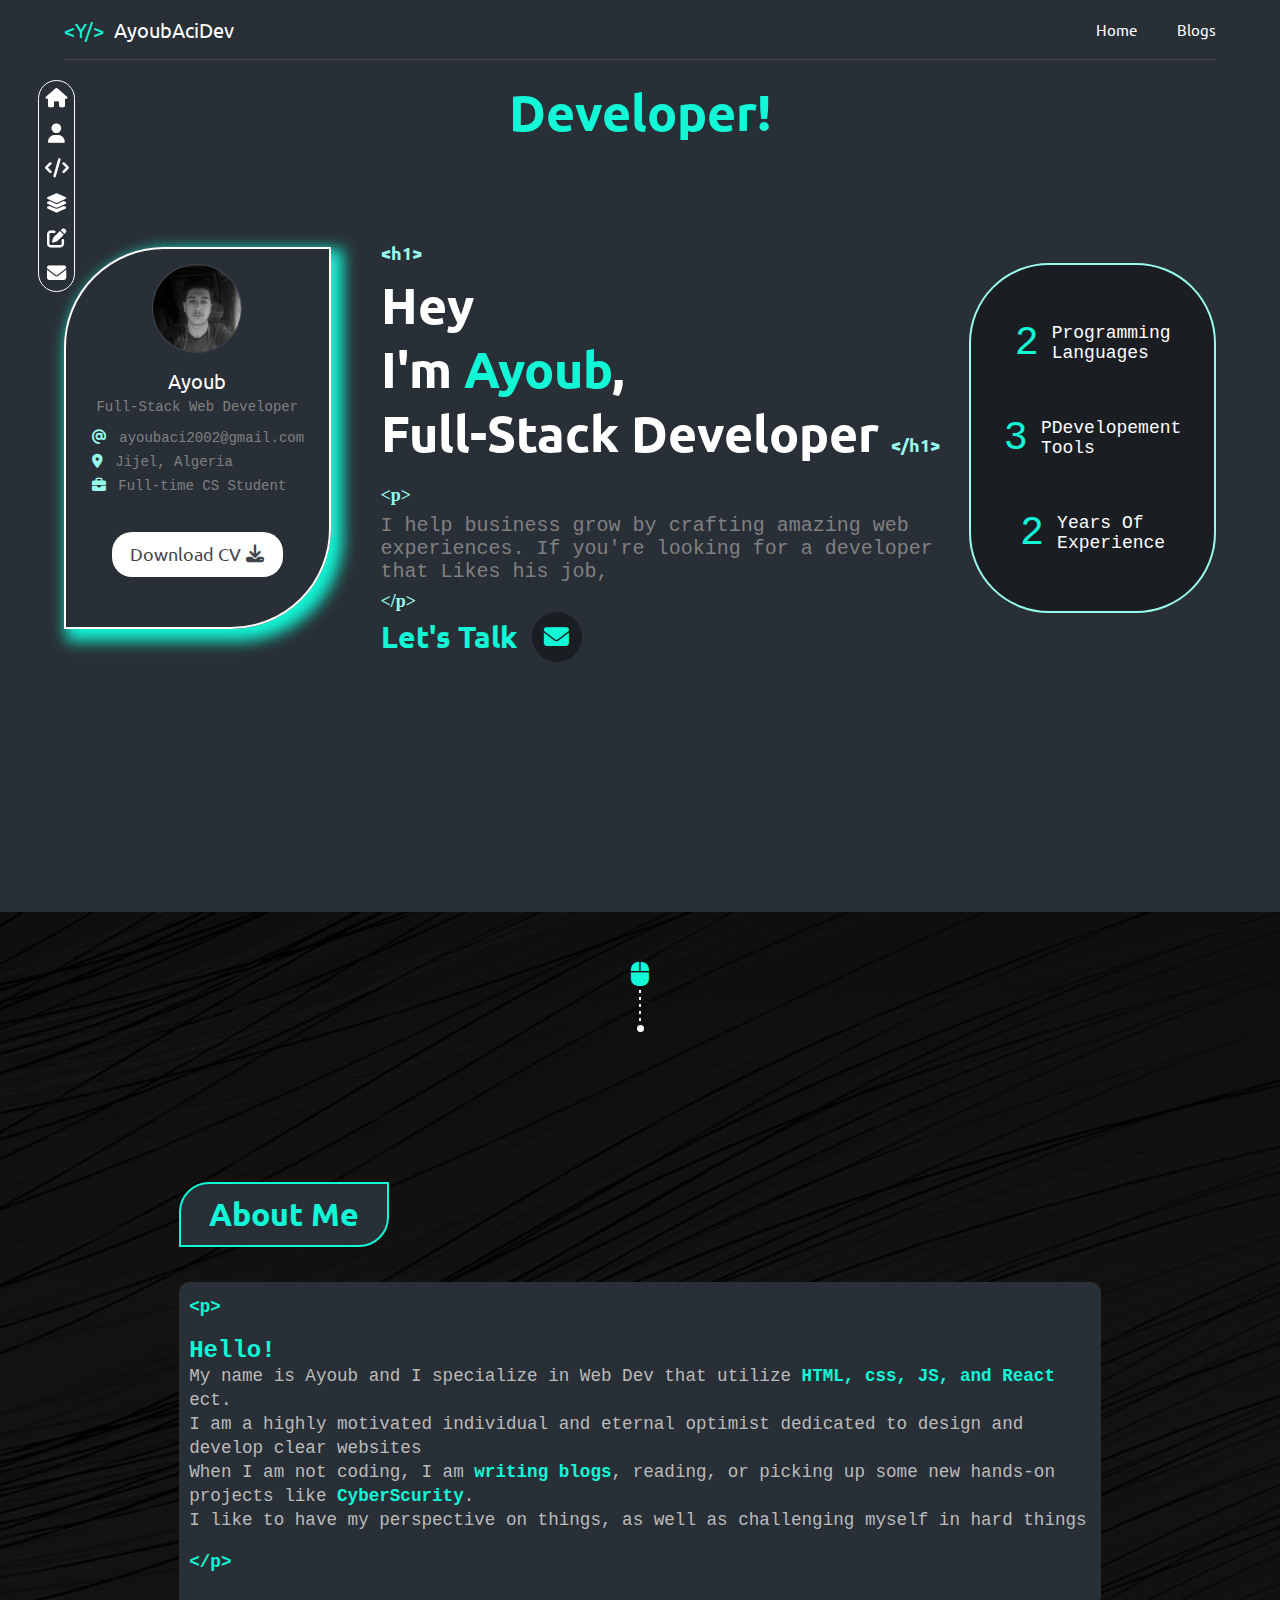
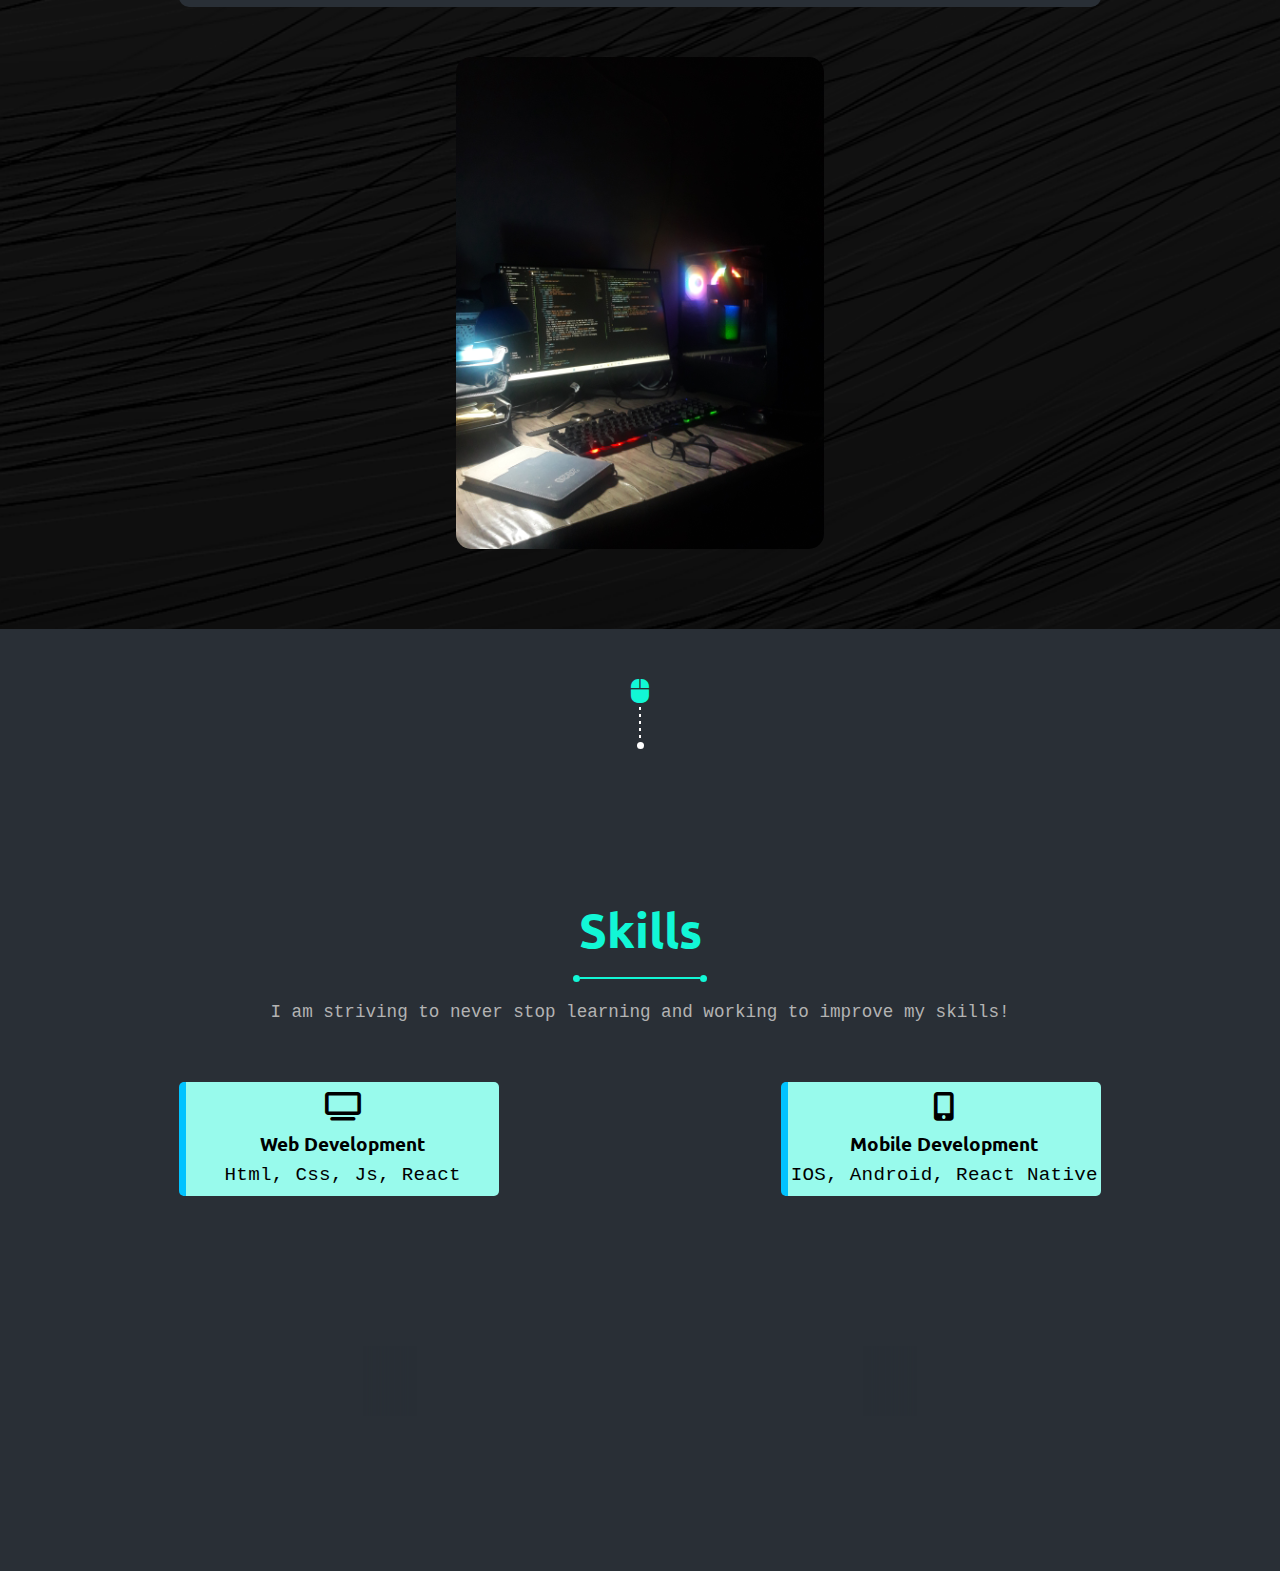
==== commit b591ce9a: "built the skills section added a sliding effect to my skills section" ====
--- a/index.html
+++ b/index.html
@@ -8,6 +8,7 @@
   <link rel="stylesheet" href="./css/all.min.css">
   <link rel="stylesheet" href="./css/aboutMe.css">
   <link rel="stylesheet" href="./css/navigation-side-bar.css">
+  <link rel="stylesheet" href="./css/skills.css">
   <!--css src files-->
   <!-- fonts external links -->
   <link rel="preconnect" href="https://fonts.googleapis.com">
@@ -42,7 +43,7 @@
   <div class="nav-side-bar">
     <a href="index.html" title="Home"><i class="fa-solid fa-house house"></i></a>
     <a href="#about-me" title="About me"><i class="fa-solid fa-user"></i></a>
-    <a href="#"><i class="fa-solid fa-code"></i></a>
+    <a href="#skills"><i class="fa-solid fa-code"></i></a>
     <a href="#"><i class="fa-solid fa-layer-group"></i></a>
     <a href="#"><i class="fa-solid fa-pen-to-square"></i></a>
     <a href="#"><i class="fa-solid fa-envelope"></i></a>
@@ -134,6 +135,46 @@
    </scetion>
    
    <!-- end about me section-->
+    <!-- start skills section -->
+     <section id="skills" class="skills">
+      <div class="mouse-container">
+        <i class="fa-solid fa-computer-mouse"></i>
+        <span></span>
+        <span></span>
+        <span></span>
+        <span></span>
+        <span></span>
+        <span class="circle"></span>
+      </div>
+        <h2>Skills</h2>
+        <div class="divider">
+          <span class="point"></span>
+          <span class="line"></span>
+          <span class="point"></span>
+        </div>
+        <p class="p">I am striving to never stop learning and working to improve my skills!</p>
+        <div class="dev-type">
+          <div class="dev">
+            <i class="fa-solid fa-tv"></i>
+            <p>Web Development</p>
+            <span>Html, Css, Js, React</span>
+          </div>
+          <div class="dev">
+            <i class="fa-solid fa-mobile-screen-button"></i>
+            <p>Mobile Development</p>
+            <span>IOS, Android, React Native</span>
+          </div>
+        </div>
+        <div class="sliding-skills">
+          <div class="shodow-left"></div>
+          <div class="shodow-right"></div>
+          <img class="skill1" src="./assets/icons/html-5.svg" alt="">
+          <img class="skill2" src="./assets/icons/css3.svg" alt="">
+          <img class="skill3" src="./assets/icons/javascript-736400.svg" alt="">
+          <img class="skill4" src="./assets/icons/React_(web_framework)-Logo.wine.svg" alt="">
+        </div>
+      </section>
+    <!-- end skills section -->
   <script src="main.js"></script>
 </body>
 </html>--- a/css/aboutMe.css
+++ b/css/aboutMe.css
@@ -101,7 +101,7 @@
     color: white;
     padding: 15px 0px 15px 10px;
     font-family: monospace;
-    color: grey;
+    color: rgb(187, 187, 187);
     border-radius: 10px;
     margin-top: 35px;
     font-size: 1.1rem;
--- a/css/navigation-side-bar.css
+++ b/css/navigation-side-bar.css
@@ -29,6 +29,10 @@
  }
 
  /* start styling nav side bar */
+html {
+  scroll-behavior: smooth;
+}
+
  .welcome-section .nav-side-bar {
   display: flex;
   flex-direction: column;
--- a/css/skills.css
+++ b/css/skills.css
@@ -0,0 +1,266 @@
+/* global styling */
+* {
+  box-sizing: border-box;
+  padding: 0px;
+  margin: 0px;
+}
+
+/* global variables contains the main colors and values reusebale */
+ :root {
+  /* colors */
+  --brand1 : #12F7D6 ;
+  --brand2 : #98FAEC ;
+  --bg1 : #292F36 ;
+  --bg2 : #1A1E23 ;
+  --grey : #43454D ;
+  --white : #FFFFFF ;
+  --html : #E54F26 ;
+  --css : #0C73B8 ;
+  --js : #E7A020 ;
+
+  /* fonts */
+  --main-font : ubuntu;
+ }
+
+/* start skills section */ 
+.skills {
+  display: flex;
+  flex-direction: column;
+  align-items: center;
+  width: 90%;
+  margin-left: 5%;
+
+}
+/* end skills section */ 
+ /* mouse effect */
+ .skills .mouse-container {
+  display: flex;
+  flex-direction: column;
+  align-items: center;
+  width: 100%;
+  margin-top: 50px;
+  color: var(--brand1);
+  margin-bottom: 150px;
+ }
+
+ .skills .mouse-container span {
+  width: 1.5px;
+  height: 3px;
+  background-color: var(--white);
+  margin-top: 4px;
+}
+
+.skills .mouse-container .circle {
+  width: 7px;
+  height: 7px;
+  border-radius: 50%;
+}
+
+.skills .mouse-container i {
+  font-size: 1.5rem;
+}
+
+.skills h2{
+  font-size: 3rem;
+  font-family: var(--main-font);
+  color: var(--brand1);
+}
+
+/* divider styling */
+.skills .divider {
+  display: flex;
+  align-items: center;
+  margin-top: 15px;
+  margin-bottom: 20px;
+}
+.skills .divider span {
+  background-color: var(--brand1);
+}
+
+.skills .divider .point {
+  width: 7px;
+  height: 7px;
+  border-radius: 50%;
+}
+
+.skills .divider .line {
+  width: 120px;
+  height: 2px;
+}
+
+.skills .p {
+  color: rgb(179, 179, 179);
+  font-size: 1.1rem;
+  line-height: 1.3rem;
+  font-family: monospace;
+  margin-bottom: 60px;
+}
+
+.dev-type {
+  display: flex;
+  width: 40%;
+  justify-content: space-between;
+
+}
+
+
+.dev-type .dev {
+  display: flex;
+  flex-direction: column;
+  background-color: var(--brand2);
+  border-left:7px solid rgb(0, 195, 255) ;
+  width: 320px;
+  align-items: center;
+  justify-content: center;
+  font-family: var(--main-font);
+  font-size: 1.2rem;
+  border-radius: 5px;
+}
+
+.dev-type .dev p {
+  margin: 10px 0px 7px 0px;
+  font-weight: bolder;
+}
+
+.dev-type .dev span {
+  letter-spacing: 0.3px;
+  margin-bottom: 10px;
+  font-family: monospace;
+}
+
+.dev-type .dev i {
+  margin-top: 10px;
+  font-size: 1.8rem;
+}
+
+/* media queries for the dev divs */
+@media (max-width: 2100px){
+  .dev-type {
+    width: 60%;
+  }
+}
+@media (max-width: 1500px){
+  .dev-type {
+    width: 60%;
+  }
+
+}
+
+@media (max-width: 1300px){
+  .dev-type {
+    width: 80%;
+  }
+}
+
+@media (max-width: 1024px){
+  .dev-type {
+    flex-direction: column;
+    align-items: center;
+  }
+
+  .dev-type .dev {
+    margin-top: 30px;
+  }
+}
+
+
+/* start styling the sliding skills*/
+.skills .sliding-skills {
+  height: 70px;
+  width: 60%;
+  background-color: var(--bg1);
+  position: relative;
+  margin-top: 150px;
+  margin-bottom: 20px;
+  overflow: hidden;
+  z-index: 1;
+  margin-bottom: 150px;
+}
+
+.shodow-left {
+  width: 200px;
+  height: 200px;
+  background-color: var(--bg1);
+  box-shadow: 30px 0px 20px 20px var(--bg1);
+  position: absolute;
+  top: -50px;
+  left: -100px;
+  z-index: 2;
+}
+.shodow-right {
+  width: 200px;
+  height: 200px;
+  background-color: var(--bg1);
+  box-shadow: -30px 0px 20px 20px var(--bg1);
+  position: absolute;
+  top: -50px;
+  right: -100px;
+  z-index: 2;
+}
+.skills .sliding-skills img {
+  width: 70px;
+  height: 70px;
+  position: absolute;
+  top: 0px;
+  left: -70px;
+  display: flex;
+  justify-content: center;
+  align-items: center;
+}
+
+/* here we are making a delay for each img to come out from outside in a different time*/
+.sliding-skills .skill1{
+  animation: left-to-right 20s linear infinite;
+  background-color: var(--bg1);
+}
+.sliding-skills .skill2{
+  animation: left-to-right 20s linear infinite;
+  animation-delay: 5s;
+  background-color: var(--bg1);
+}
+.sliding-skills .skill3{
+  animation: left-to-right 20s linear infinite;
+  animation-delay: 10s;
+  background-color: var(--bg1);
+}
+.sliding-skills .skill4{
+  animation: left-to-right 20s linear infinite;
+  animation-delay: 15s;
+  background-color: var(--bg1);
+}
+
+@keyframes left-to-right {
+  0% {
+    left: -70px;
+  }
+  100% {
+    left: 100%;
+  }
+}
+
+@media (max-width:1500px){
+  .skills .sliding-skills{
+    width: 70%;
+  }
+
+}
+@media (max-width:1024px){
+  .skills .sliding-skills{
+    width: 80%;
+  }
+
+}
+@media (max-width:800px){
+  .skills .sliding-skills{
+    width: 100%;
+    margin-top: 50px;
+  }
+  .skills .sliding-skills img {
+    width: 30px;
+    height: 30px;
+  }
+
+  
+
+}
+/* end styling the sliding skills*/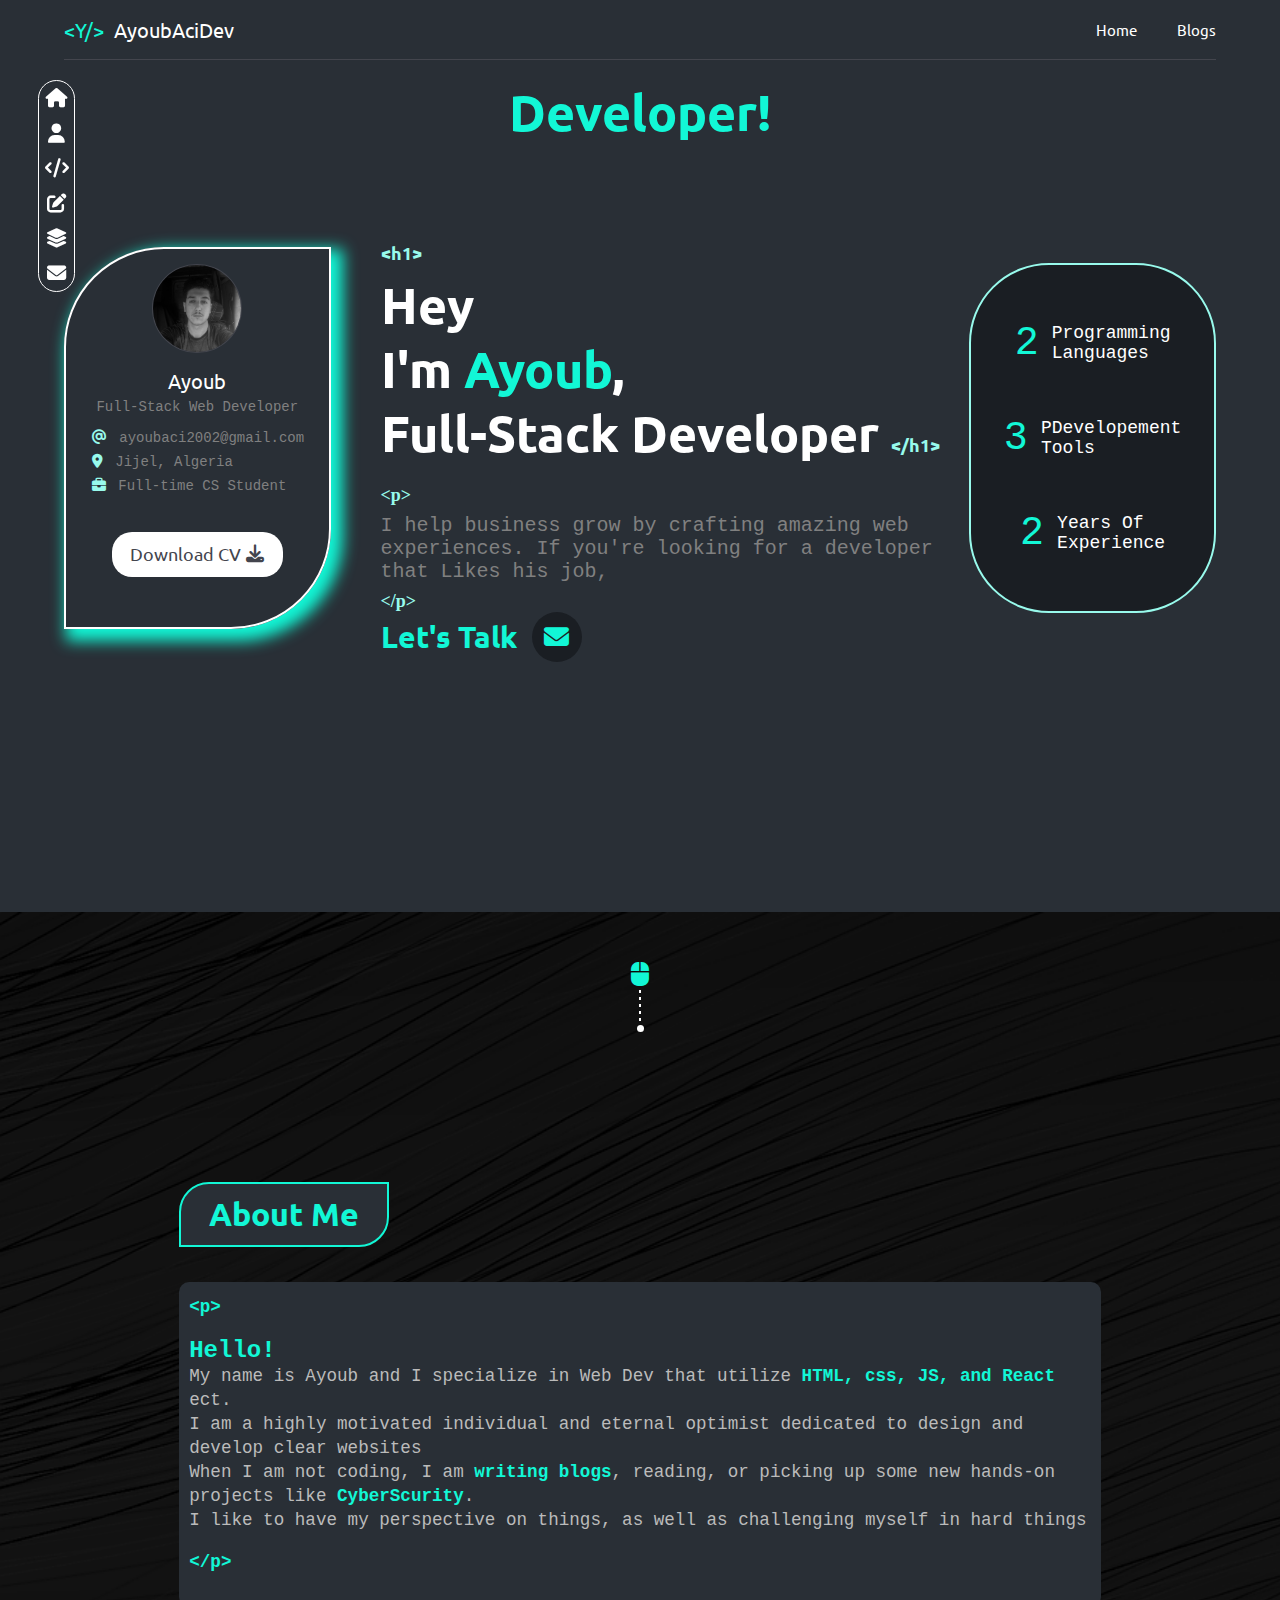
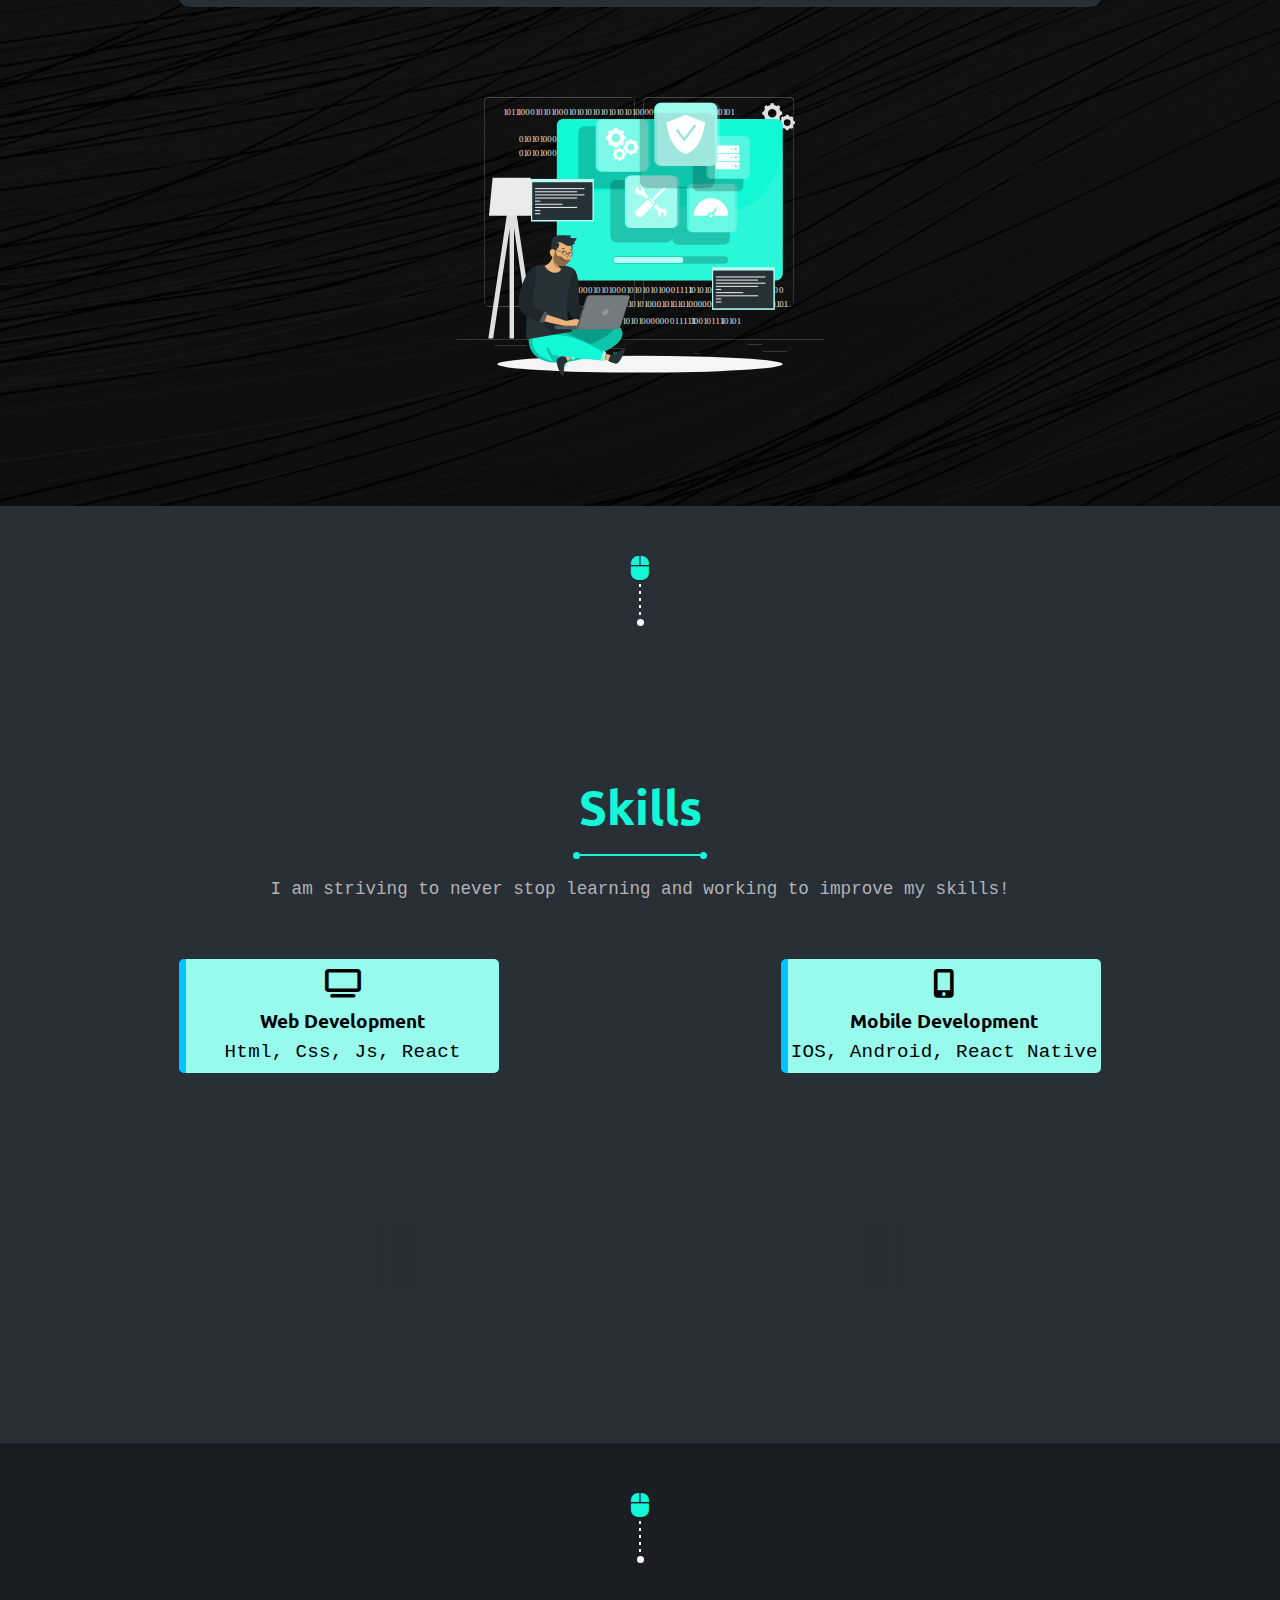
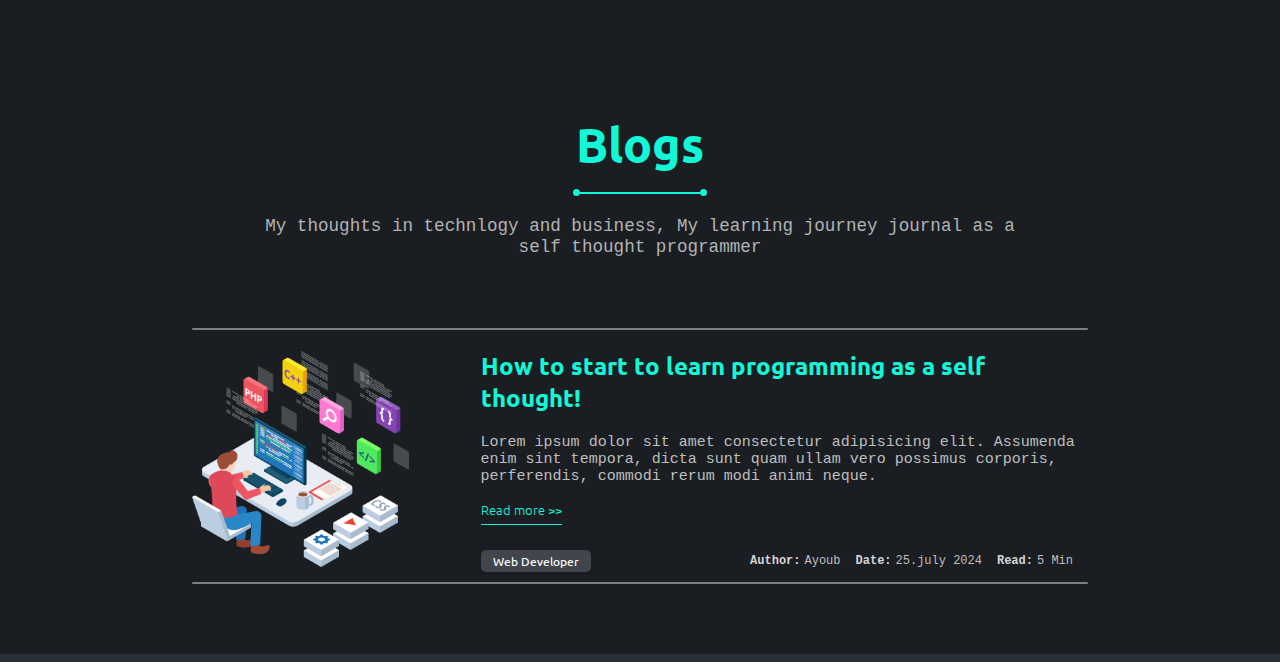
==== commit 28371368: "built the bligs home index section which resposive in smaller screens" ====
--- a/index.html
+++ b/index.html
@@ -9,6 +9,7 @@
   <link rel="stylesheet" href="./css/aboutMe.css">
   <link rel="stylesheet" href="./css/navigation-side-bar.css">
   <link rel="stylesheet" href="./css/skills.css">
+  <link rel="stylesheet" href="./css/blogs.css">
   <!--css src files-->
   <!-- fonts external links -->
   <link rel="preconnect" href="https://fonts.googleapis.com">
@@ -26,7 +27,7 @@
     </div>
     <div class="header-center">
       <a class="hover" href="index.html">Home</a>
-      <a class="hover" href="index.html">Blogs</a>
+      <a class="hover" href="blogs.html">Blogs</a>
     </div>
     <div class="navbar-trigger">
       <span></span>
@@ -38,14 +39,14 @@
   <!-- header section-->
   <!-- welcome section-->
 <h1 class="developer">Developer!</h1>
-<div class="welcome-section">
+<div class="welcome-section" id="welcome-section">
   <!-- building the navigation side bar with scroll effect-->
   <div class="nav-side-bar">
-    <a href="index.html" title="Home"><i class="fa-solid fa-house house"></i></a>
+    <a href="#welcome-section" title="Home"><i class="fa-solid fa-house house"></i></a>
     <a href="#about-me" title="About me"><i class="fa-solid fa-user"></i></a>
     <a href="#skills"><i class="fa-solid fa-code"></i></a>
+    <a href="#blogs"><i class="fa-solid fa-pen-to-square"></i></a>
     <a href="#"><i class="fa-solid fa-layer-group"></i></a>
-    <a href="#"><i class="fa-solid fa-pen-to-square"></i></a>
     <a href="#"><i class="fa-solid fa-envelope"></i></a>
   </div>
     <div class="info-card">
@@ -128,7 +129,7 @@
         </div>
       </div>
       <div class="about-me-right-container">
-        <img src="./assets/imgs/my-setup.jpg" alt="">
+        <img src="./assets/imgs/Operating system-rafiki.svg" alt="">
       </div>
 
     </div>
@@ -174,7 +175,58 @@
           <img class="skill4" src="./assets/icons/React_(web_framework)-Logo.wine.svg" alt="">
         </div>
       </section>
-    <!-- end skills section -->
+<!-- end skills section -->
+<!-- blogs section -->
+ <section class="blogs" id="blogs">
+  <div class="blogs-container">
+    <div class="mouse-container">
+            <i class="fa-solid fa-computer-mouse"></i>
+            <span></span>
+            <span></span>
+            <span></span>
+            <span></span>
+            <span></span>
+            <span class="circle"></span>
+    </div>
+    <h2>Blogs</h2>
+    <div class="divider">
+      <span class="point"></span>
+      <span class="line"></span>
+      <span class="point"></span>
+    </div>
+    <p class="p">My thoughts in technlogy and business, My learning journey journal as a <br> self thought programmer</p>
+    <span class="lin"></span>
+    <div class="blog">
+      <div class="blog-img">
+        <img src="./assets/imgs/blogs-imgs/How-to-Learn-Web-Development.png" alt="blog image">
+      </div>
+      <div class="blog-caption">
+        <h3>How to start to learn programming as a self thought!</h3>
+        <p class="grey">Lorem ipsum dolor sit amet consectetur adipisicing elit. Assumenda enim sint tempora, dicta sunt quam ullam vero possimus corporis, perferendis, commodi rerum modi animi neque.</p>
+        <a href="blog1.html">Read more >></a>
+        <div class="details">
+          <div class="category">Web Developer</div>  
+          <div class="wrapper">
+            <div class="an-info">
+              <span>Author: </span>
+              <p class="grey">Ayoub</p>
+            </div>
+            <div class="an-info">
+              <span>Date: </span>
+              <p class="grey">25.july 2024</p>
+            </div>
+            <div class="an-info">
+              <span>Read: </span>
+              <p class="grey">5 Min</p>
+            </div>
+          </div>        
+        </div>
+      </div>
+    </div>
+    <span class="lin"></span>
+  </div>
+ </section>
+<!-- blogs section -->
   <script src="main.js"></script>
 </body>
 </html>--- a/css/aboutMe.css
+++ b/css/aboutMe.css
@@ -155,6 +155,11 @@
 @media (max-width: 1300px) {
   
 }
+@media (max-width: 1024px) {
+  .about-me-main .about-me-right-container img {
+    width: 80%;
+  }
+}
 
 /* end about me media queries */
  /* end about me section styling*/--- a/css/navigation-side-bar.css
+++ b/css/navigation-side-bar.css
@@ -42,6 +42,7 @@
   left: 3%;
   border: 1px solid var(--white);
   border-radius: 25px;
+  z-index: 99;
 }
 
 .nav-side-bar a {
--- a/css/skills.css
+++ b/css/skills.css
@@ -210,22 +210,22 @@
 
 /* here we are making a delay for each img to come out from outside in a different time*/
 .sliding-skills .skill1{
-  animation: left-to-right 20s linear infinite;
+  animation: left-to-right 10s linear infinite;
   background-color: var(--bg1);
 }
 .sliding-skills .skill2{
-  animation: left-to-right 20s linear infinite;
-  animation-delay: 5s;
+  animation: left-to-right 10s linear infinite;
+  animation-delay: 2s;
   background-color: var(--bg1);
 }
 .sliding-skills .skill3{
-  animation: left-to-right 20s linear infinite;
-  animation-delay: 10s;
+  animation: left-to-right 10s linear infinite;
+  animation-delay: 4s;
   background-color: var(--bg1);
 }
 .sliding-skills .skill4{
-  animation: left-to-right 20s linear infinite;
-  animation-delay: 15s;
+  animation: left-to-right 10s linear infinite;
+  animation-delay: 6s;
   background-color: var(--bg1);
 }
 
@@ -254,13 +254,35 @@
   .skills .sliding-skills{
     width: 100%;
     margin-top: 50px;
+    height: 50px;
   }
   .skills .sliding-skills img {
     width: 30px;
     height: 30px;
   }
 
-  
+  .skills .sliding-skills .shodow-left {
+    width: 100px;
+    height: 100px;
+    background-color: var(--bg1);
+    box-shadow: 15px 0px 15px 15px var(--bg1);
+    position: absolute;
+    top: -25px;
+    left: -50px;
+    z-index: 2;
+  }
+  .skills .sliding-skills .shodow-right {
+    width: 100px;
+    height: 100px;
+    background-color: var(--bg1);
+    box-shadow: -15px 0px 15px 15px var(--bg1);
+    position: absolute;
+    top: -25px;
+    right: -50px;
+    z-index: 2;
+  }
+
+
 
 }
 /* end styling the sliding skills*/--- a/css/blogs.css
+++ b/css/blogs.css
@@ -0,0 +1,284 @@
+ /* global styling */
+* {
+  box-sizing: border-box;
+  padding: 0px;
+  margin: 0px;
+}
+
+/* global variables contains the main colors and values reusebale */
+ :root {
+  /* colors */
+  --brand1 : #12F7D6 ;
+  --brand2 : #98FAEC ;
+  --bg1 : #292F36 ;
+  --bg2 : #1A1E23 ;
+  --grey : #43454D ;
+  --white : #FFFFFF ;
+  --html : #E54F26 ;
+  --css : #0C73B8 ;
+  --js : #E7A020 ;
+
+  /* fonts */
+  --main-font : ubuntu;
+ }
+
+ 
+ 
+ 
+ 
+ /* styling the mouse effect */
+ .blogs .blogs-container .mouse-container {
+  display: flex;
+  flex-direction: column;
+  align-items: center;
+  width: 100%;
+  margin-top: 50px;
+  color: var(--brand1);
+  margin-bottom: 150px;
+}
+
+.blogs .blogs-container .mouse-container i {
+  font-size: 1.5rem;
+}
+.blogs .blogs-container .mouse-container span {
+  width: 1.5px;
+  height: 3px;
+  background-color: var(--white);
+  margin-top: 4px;
+}
+
+.blogs .blogs-container .mouse-container .circle {
+  width: 7px;
+  height: 7px;
+  border-radius: 50%;
+}
+ /* styling the mouse effect */
+ /* start styling blogs section */
+ .blogs {
+   width: 100%;
+   background-color: var(--bg2);
+   display: flex;
+   justify-content: center;
+   align-items: center;
+   padding-bottom: 50px;
+ }
+
+ .blogs .blogs-container {
+   width: 70%;
+   display: flex;
+   flex-direction: column;
+   align-items: center;
+ }
+
+ .blogs .blogs-container h2{
+  font-size: 3rem;
+  font-family: var(--main-font);
+  color: var(--brand1);
+}
+
+/* divider styling */
+.blogs .blogs-container .divider {
+  display: flex;
+  align-items: center;
+  margin-top: 15px;
+  margin-bottom: 20px;
+}
+.blogs .blogs-container .divider span {
+  background-color: var(--brand1);
+}
+
+.blogs .blogs-container .divider .point {
+  width: 7px;
+  height: 7px;
+  border-radius: 50%;
+}
+
+.blogs .blogs-container .divider .line {
+  width: 120px;
+  height: 2px;
+}
+
+
+.blogs .blogs-container .p {
+  color: rgb(179, 179, 179);
+  font-size: 1.1rem;
+  line-height: 1.3rem;
+  font-family: monospace;
+  margin-bottom: 60px;
+  text-align: center;
+}
+/* divider styling */
+
+/* creating a divider */
+.blogs .blogs-container .lin {
+  width: 100%;
+  background-color: grey;
+  height: 2px;
+  border-radius: 1px;
+  margin:10px 0px 20px 0px;
+}
+
+/* start blog container */
+.blogs .blogs-container .blog {
+  width: 80%;
+  display: flex;
+  justify-content: center;
+  align-items: center;
+}
+
+.blogs .blogs-container .blog .blog-img {
+  width: 25%;
+}
+
+.blogs .blogs-container .blog-img img {
+  width: 100%;
+}
+
+.blogs .blogs-container .blog .blog-caption {
+  width: 60%;
+  margin-left: 8%;
+  display: flex;
+  flex-direction: column;
+  align-items: start;
+}
+
+.blogs .blogs-container .blog .blog-caption h3{
+  color: var(--brand1);
+  font-size: 1.5rem;
+  font-family: var(--main-font);
+  margin-bottom: 20px;
+}
+
+.blogs .blogs-container .blog .blog-caption p {
+  color: rgb(190, 190, 190);
+  font-family: monospace;
+  font-size: 15px;
+}
+
+
+.blogs .blogs-container .blog .blog-caption .details {
+  display: flex;
+  justify-content: space-between;
+  width: 100%;
+  margin-top: 25px;
+  align-items: center;
+}
+.blogs .blogs-container .blog .blog-caption .details .wrapper{
+  display: flex;
+}
+
+.blogs .blogs-container .blog .blog-caption a{
+  text-decoration: none;
+  margin-top: 15px;
+  color: var(--brand1);
+  font-family: var(--main-font);
+  font-weight: lighter;
+  font-size: 13px;
+  padding-bottom: 5px;
+  border-bottom: 1px solid var(--brand1);
+}
+
+.blogs .blogs-container .blog .blog-caption .details .category{
+  width: 110px;
+  background-color: var(--grey);
+  border-radius: 5px;
+  font-family: var(--main-font);
+  font-size: 12px;
+  padding: 3px 3px 3px 3px;
+  display: flex;
+  justify-content: center;
+  align-items: center;
+  color: white;
+}
+
+.blogs .blogs-container .blog .blog-caption .details .wrapper .an-info{
+  display: flex;
+  margin-right: 15px;
+}
+.blogs .blogs-container .blog .blog-caption .details .wrapper .an-info p{
+  font-size: 12px;
+  margin-left: 4px;
+}
+
+.blogs .blogs-container .blog .blog-caption .details .wrapper .an-info span{
+  color: rgb(212, 212, 212);
+  font-weight: bolder;
+  font-family: monospace;
+  font-size: 12px;
+}
+
+/*caption media queries */
+@media (max-width: 1500px){
+  .blogs .blogs-container .blog {
+    width: 100%;
+  }
+  .blogs .blogs-container .blog .blog-caption{
+    width: 70%;
+  }
+  
+}
+@media (max-width: 1024px){
+  .blogs .blogs-container .blog {
+    width: 100%;
+  }
+  .blogs .blogs-container .blog .blog-caption{
+    width: 80%;
+  }
+  .blogs .blogs-container .blog .blog-caption H3{
+    font-size: 1.1rem;
+  }
+  .blogs .blogs-container .blog .blog-caption P{
+    font-size: 0.8rem;
+  }
+  .blogs .blogs-container .blog-img{
+    width: 20%;
+  }
+  .blogs .blogs-container .blog .blog-caption .details{
+    flex-direction: column;
+    align-items: start;
+  }
+  .blogs .blogs-container .blog .blog-caption .details .wrapper {
+    margin-top: 10px;
+  }
+  
+}
+
+@media (max-width: 700px){
+  .blogs .blogs-container .blog .blog-caption{
+    width: 100%;
+    margin-left: 0px;
+  }
+  .blog {
+    flex-direction: column;
+  }
+  .blog .blog-img {
+    width: 70%;
+    margin-bottom: 20px;
+  }
+  .blog-img img {
+    width: 100%;
+  }
+  .blogs .blogs-container .blog .blog-caption .details .wrapper{
+    width: 100%;
+  }
+  .blogs .blogs-container .blog .blog-caption .details .wrapper .an-info p{
+    font-size: 10px;
+  }
+  .blogs .blogs-container .blog .blog-caption .details .wrapper .an-info span{
+    font-size: 10px;
+  }
+  .blogs .blogs-container{
+    width: 85%;
+  }
+  .blogs .blogs-container h2 {
+    font-size: 1.7rem;
+  }
+  .blogs .blogs-container .p {
+    font-size: 0.9rem;
+  }
+
+}
+
+/* end blog container */
+/* creating a divider */
+/* end styling blogs section */